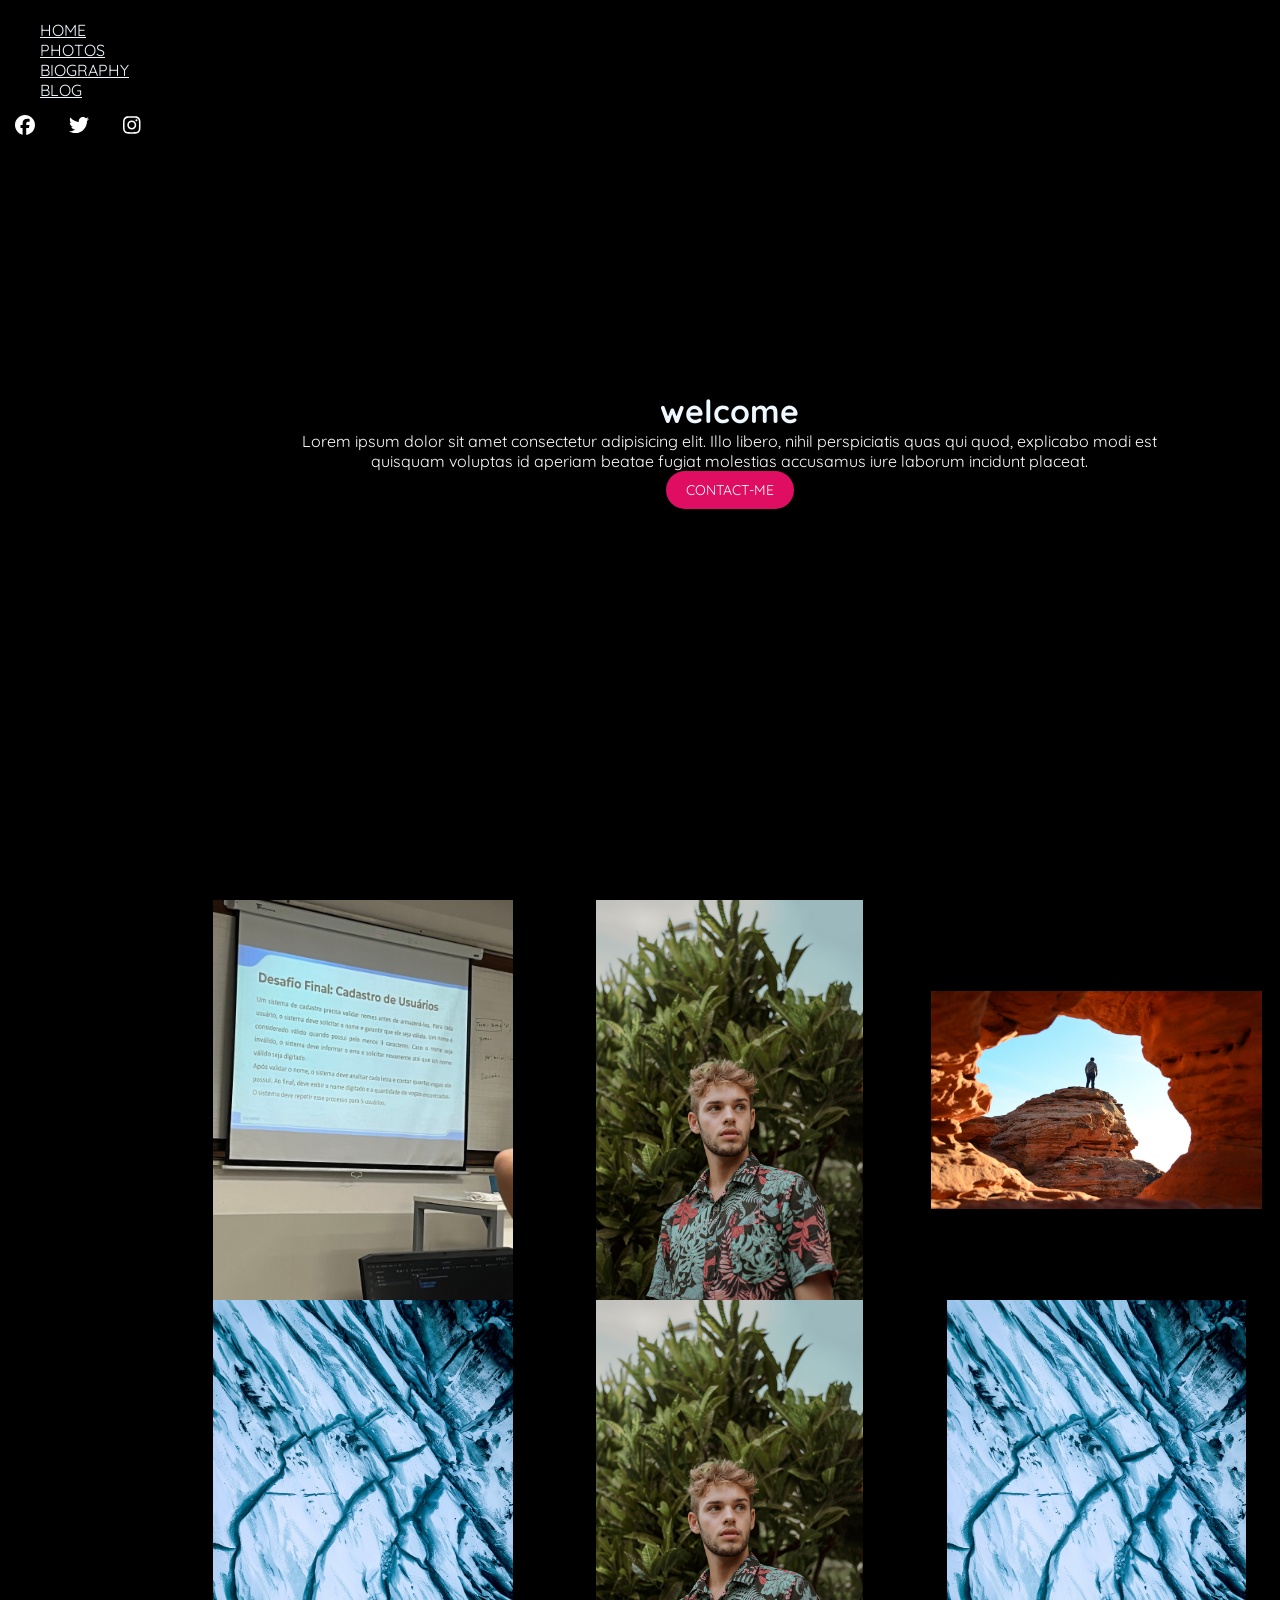
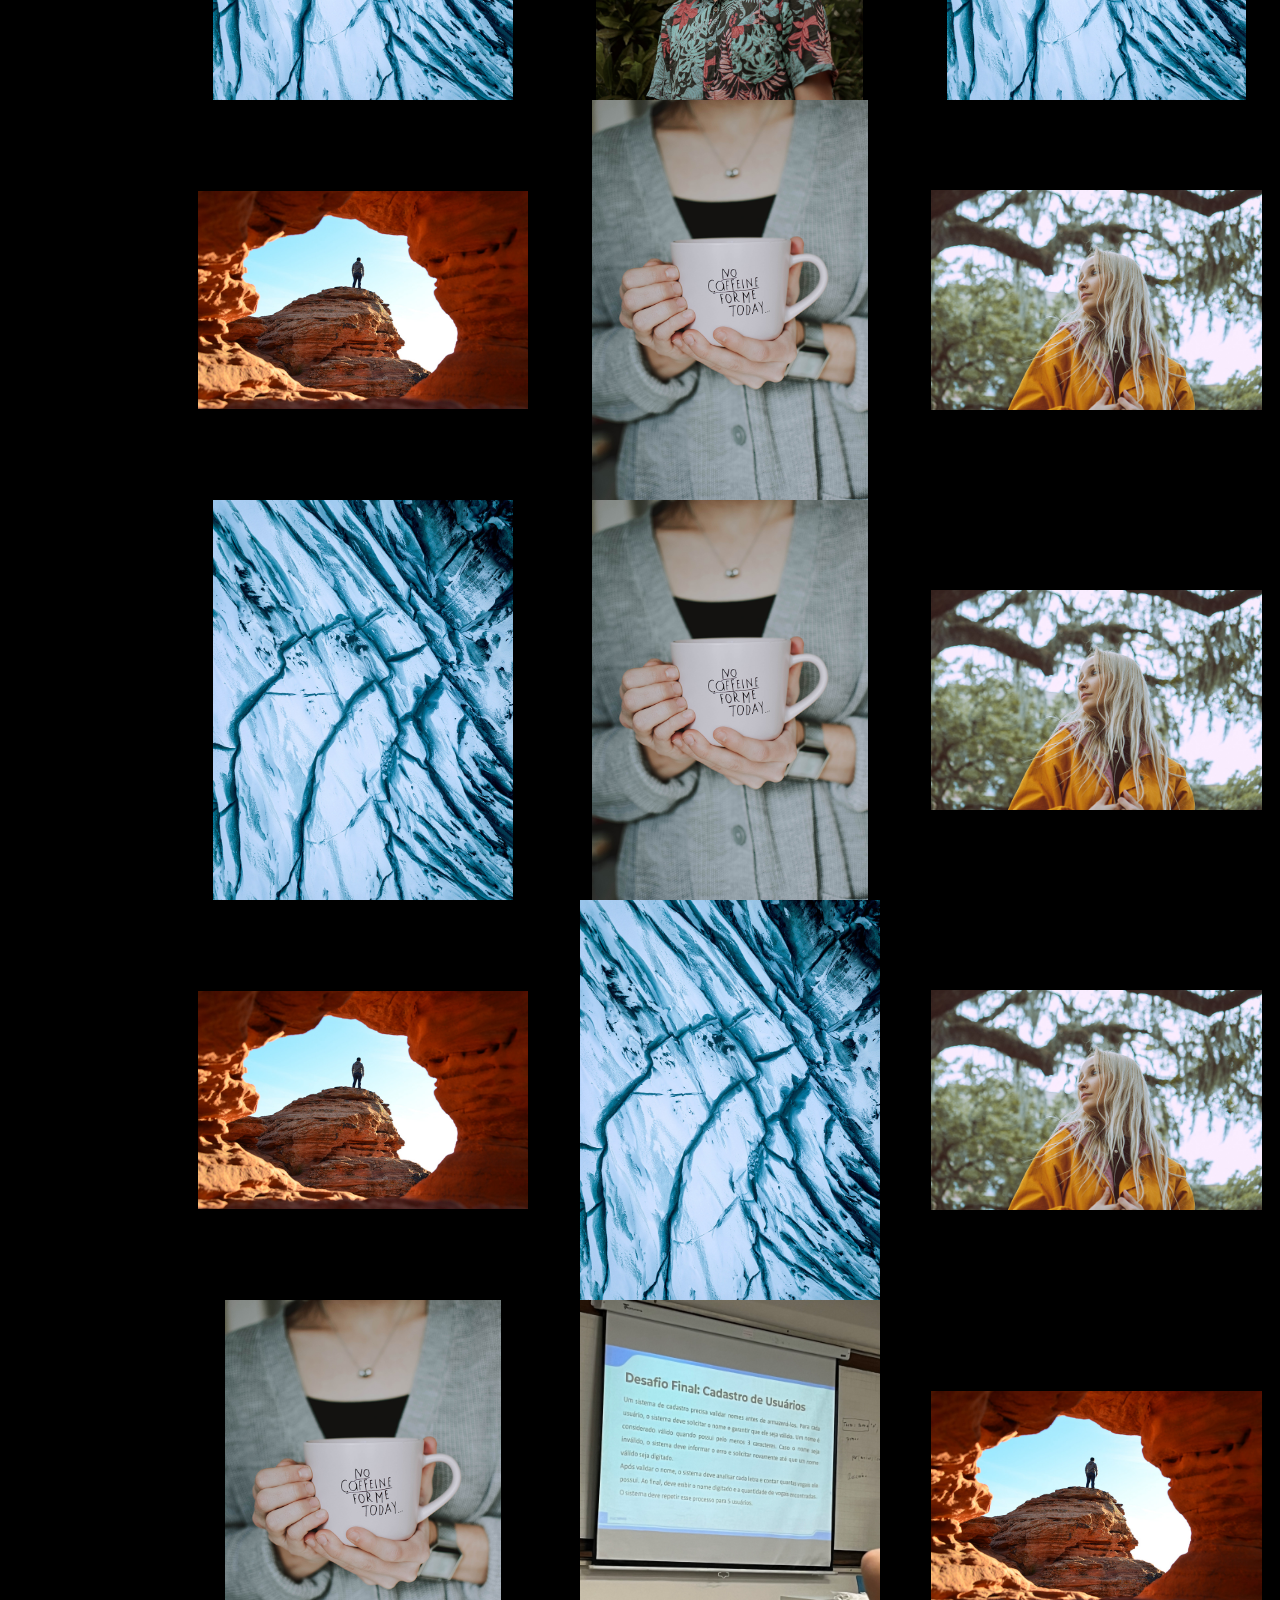
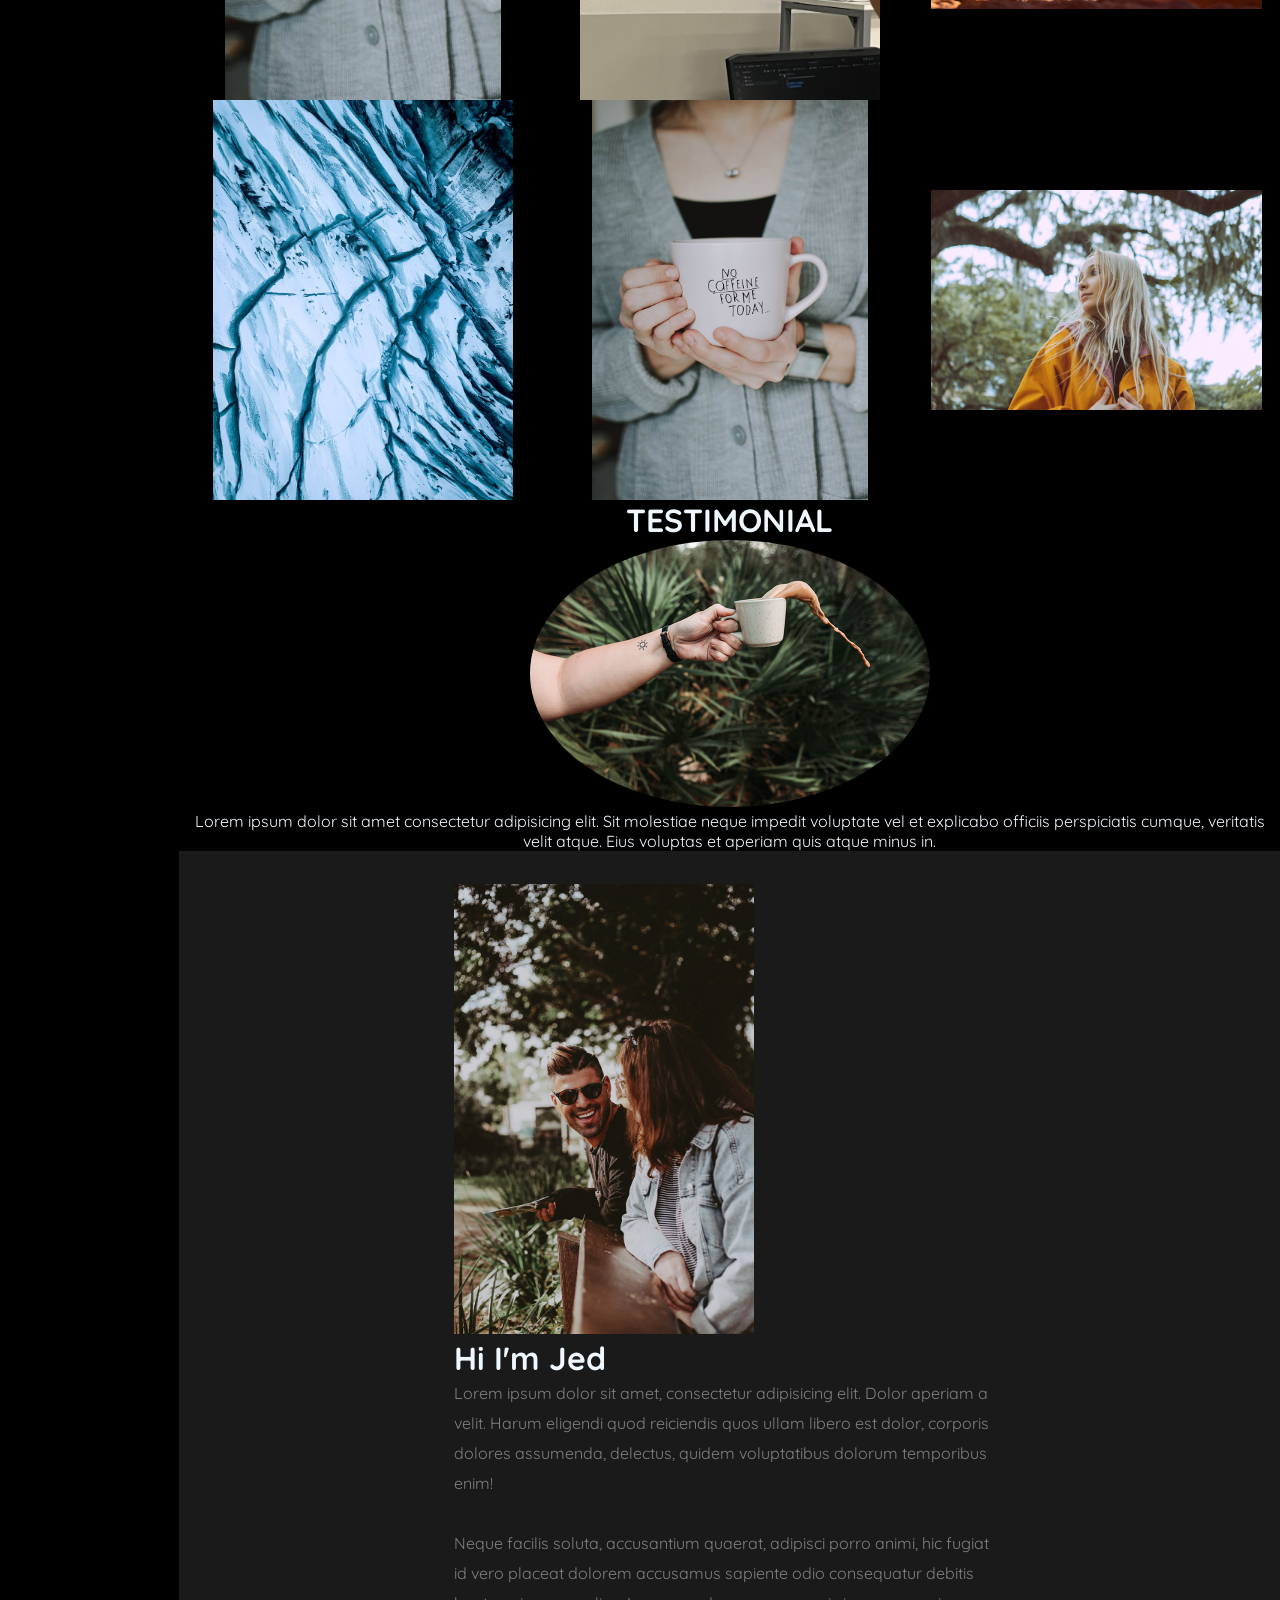
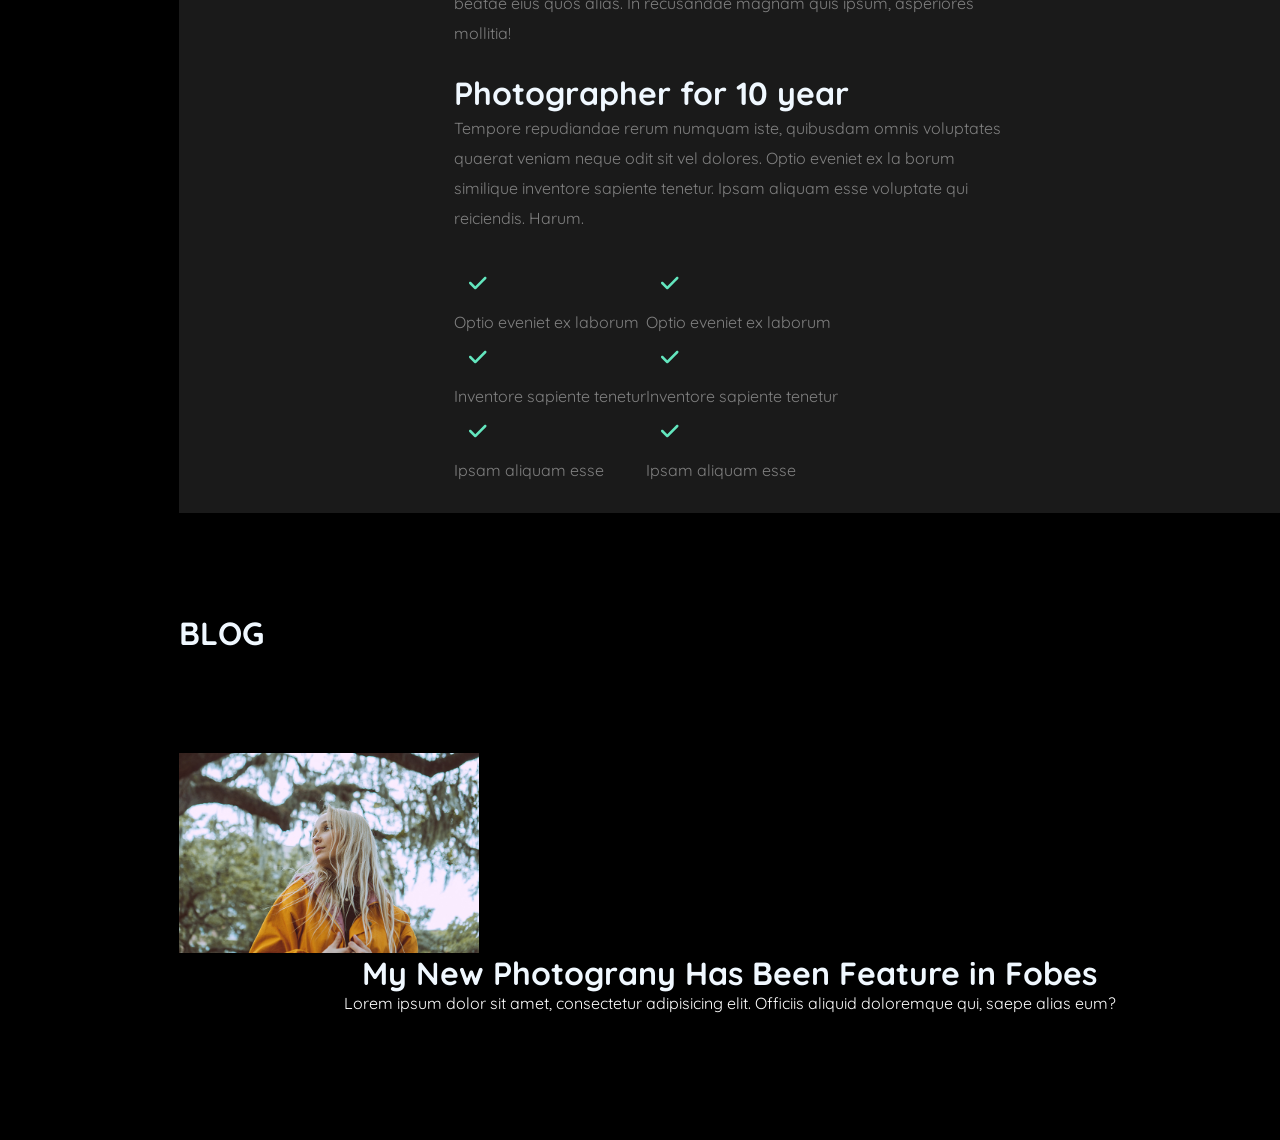
==== index.html @ 1ea49060 "adiciona arquivos" ====
<!DOCTYPE html>
<html lang="pt-BR">

<head>
    <link rel="stylesheet" href="site.css">
    <meta charset="UTF-8">
    <meta name="viewport" content="width=device-width, initial-scale=1.0">
    <title>Document</title>
</head>

<body>
    <header>
        <div class="container">
            <div class="menu">
                <h4>ELIT PHOTO</h4>

                <ul class="menu-itens">
                    <li><a href="">HOME</a></li>
                    <li><a href="">PHOTOS</a></li>
                    <li><a href="">BIOGRAPHY</a></li>
                    <li><a href="">BLOG</a></li>
                   
                </ul>

                <!-- Facebook Icon -->
                <svg xmlns="http://www.w3.org/2000/svg" viewBox="0 0 512 512">
                    <path fill="#ffffff" d="M512 256C512 114.6 397.4 0 256 0S0 114.6 0 256C0 376 82.7 476.8 194.2 504.5V334.2H141.4V256h52.8V222.3c0-87.1 39.4-127.5 125-127.5c16.2 0 44.2 3.2 55.7 6.4V172c-6-.6-16.5-1-29.6-1c-42 0-58.2 15.9-58.2 57.2V256h83.6l-14.4 78.2H287V510.1C413.8 494.8 512 386.9 512 256h0z" />
                </svg>

                <!-- Twitter Icon (Corrigido: Adicionado SVG em volta do path solto) -->
                <svg xmlns="http://www.w3.org/2000/svg" viewBox="0 0 512 512">
                    <path fill="#ffffff" d="M459.4 151.7c.3 4.5 .3 9.1 .3 13.6 0 138.7-105.6 298.6-298.6 298.6-59.5 0-114.7-17.2-161.1-47.1 8.4 1 16.6 1.3 25.3 1.3 49.1 0 94.2-16.6 130.3-44.8-46.1-1-84.8-31.2-98.1-72.8 6.5 1 13 1.6 19.8 1.6 9.4 0 18.8-1.3 27.6-3.6-48.1-9.7-84.1-52-84.1-103v-1.3c14 7.8 30.2 12.7 47.4 13.3-28.3-18.8-46.8-51-46.8-87.4 0-19.5 5.2-37.4 14.3-53 51.7 63.7 129.3 105.3 216.4 109.8-1.6-7.8-2.6-15.9-2.6-24 0-57.8 46.8-104.9 104.9-104.9 30.2 0 57.5 12.7 76.7 33.1 23.7-4.5 46.5-13.3 66.6-25.3-7.8 24.4-24.4 44.8-46.1 57.8 21.1-2.3 41.6-8.1 60.4-16.2-14.3 20.8-32.2 39.3-52.6 54.3z" />
                </svg>

                <!-- Instagram Icon -->
                <svg xmlns="http://www.w3.org/2000/svg" viewBox="0 0 448 512">
                    <path fill="#ffffff" d="M224.1 141c-63.6 0-114.9 51.3-114.9 114.9s51.3 114.9 114.9 114.9S339 319.5 339 255.9 287.7 141 224.1 141zm0 189.6c-41.1 0-74.7-33.5-74.7-74.7s33.5-74.7 74.7-74.7 74.7 33.5 74.7 74.7-33.6 74.7-74.7 74.7zm146.4-194.3c0 14.9-12 26.8-26.8 26.8-14.9 0-26.8-12-26.8-26.8s12-26.8 26.8-26.8 26.8 12 26.8 26.8zm76.1 27.2c-1.7-35.9-9.9-67.7-36.2-93.9-26.2-26.2-58-34.4-93.9-36.2-37-2.1-147.9-2.1-184.9 0-35.8 1.7-67.6 9.9-93.9 36.1s-34.4 58-36.2 93.9c-2.1 37-2.1 147.9 0 184.9 1.7 35.9 9.9 67.7 36.2 93.9s58 34.4 93.9 36.2c37 2.1 147.9 2.1 184.9 0 35.9-1.7 67.7-9.9 93.9-36.2 26.2-26.2 34.4-58 36.2-93.9 2.1-37 2.1-147.8 0-184.8zM398.8 388c-7.8 19.6-22.9 34.7-42.6 42.6-29.5 11.7-99.5 9-132.1 9s-102.7 2.6-132.1-9c-19.6-7.8-34.7-22.9-42.6-42.6-11.7-29.5-9-99.5-9-132.1s-2.6-102.7 9-132.1c7.8-19.6 22.9-34.7 42.6-42.6 29.5-11.7 99.5-9 132.1-9s102.7-2.6 132.1 9c19.6 7.8 34.7 22.9 42.6 42.6 11.7 29.5 9 99.5 9 132.1s2.7 102.7-9 132.1z" />
                </svg>
            </div> <!-- Fechamento da div menu -->
        </div> <!-- Fechamento da div container -->
    </header>

    <main>
        <div id="welcome">
            <h1> welcome</h1>
            <p> Lorem ipsum dolor sit amet consectetur adipisicing elit. Illo libero, nihil
                perspiciatis quas qui quod, explicabo modi est quisquam voluptas
                id aperiam beatae fugiat molestias accusamus iure laborum incidunt placeat.</p>
            <a href="#roda_pe" class="btncontato">Contact-me</a>
        </div>
        <div id="image"></div>

        <div class="imagens">
            <!-- Mantive todos os IDs e imagens exatamente como você enviou -->
            <div><img src="IMG_0003.jpeg" alt="-" id="image03"></div>
            <div><img src="IMG_0004.jpeg" alt="-" id="image03"></div>
            <div><img src="IMG_0005.jpeg" alt="-" id="image03"></div>
            <div><img src="IMG_0006.jpeg" alt="-" id="image03"></div>
            <div><img src="IMG_0004.jpeg" alt="-" id="image03"></div>
            <div><img src="IMG_0006.jpeg" alt="-" id="image03"></div>
            <div><img src="IMG_0005.jpeg" alt="-" id="image03"></div>
            <div><img src="IMG_0007.jpeg" alt="-" id="image03"></div>
            <div><img src="IMG_0011.jpeg" alt="-" id="image03"></div>
            <div><img src="IMG_0006.jpeg" alt="-" id="image03"></div>
            <div><img src="IMG_0007.jpeg" alt="-" id="image03"></div>
            <div><img src="IMG_0011.jpeg" alt="-" id="image03"></div>
            <div><img src="IMG_0005.jpeg" alt="-" id="image03"></div>
            <div><img src="IMG_0006.jpeg" alt="-" id="image03"></div>
            <div><img src="IMG_0011.jpeg" alt="-" id="image03"></div>
            <div><img src="IMG_0007.jpeg" alt="-" id="image03"></div>
            <div><img src="IMG_0003.jpeg" alt="-" id="image03"></div>
            <div><img src="IMG_0005.jpeg" alt="-" id="image03"></div>
            <div><img src="IMG_0006.jpeg" alt="-" id="image03"></div>
            <div><img src="IMG_0007.jpeg" alt="-" id="image03"></div>
            <div><img src="IMG_0011.jpeg" alt="-" id="image03"></div>

            <div id="TESTIMONIAL">
                <h1>TESTIMONIAL</h1>
                <img src="IMG_0010.jpeg" alt="-" id="imagen2">
                <p> Lorem ipsum dolor sit amet consectetur adipisicing elit. Sit molestiae neque impedit voluptate vel
                    et
                    explicabo officiis perspiciatis cumque, veritatis velit atque. Eius voluptas et aperiam quis atque
                    minus in.
                </p>
            </div>
        </div>

        <div class="biografia">
            <div id="jer">
                <img src="IMG_0009 (1).jpeg" alt="-" id="imagen4">
                <h1>Hi I'm Jed</h1>
                <p class="text6">Lorem ipsum dolor sit amet, consectetur adipisicing elit. Dolor aperiam a velit. Harum
                    eligendi quod reiciendis quos ullam libero est dolor, corporis dolores assumenda, delectus, quidem
                    voluptatibus dolorum temporibus enim! <br> <br>

                    Neque facilis soluta, accusantium quaerat, adipisci porro animi, hic fugiat id vero placeat dolorem
                    accusamus sapiente odio consequatur debitis beatae eius quos alias. In recusandae magnam quis ipsum,
                    asperiores mollitia!</p>
                <h1>Photographer for 10 year</h1>
                <p class="text6">Tempore repudiandae rerum numquam iste, quibusdam omnis voluptates quaerat veniam neque
                    odit sit vel dolores. Optio eveniet ex la
                    borum similique inventore sapiente tenetur. Ipsam aliquam esse voluptate qui reiciendis. Harum. </p>
            </div>

            <div class="listas">
                <div class="lista1">
                    <div>
                        <svg xmlns="http://www.w3.org/2000/svg" viewBox="0 0 448 512"><path fill="#63E6BE" d="M438.6 105.4c12.5 12.5 12.5 32.8 0 45.3l-256 256c-12.5 12.5-32.8 12.5-45.3 0l-128-128c-12.5-12.5-12.5-32.8 0-45.3s32.8-12.5 45.3 0L160 338.7 393.4 105.4c12.5-12.5 32.8-12.5 45.3 0z" /></svg>
                        <p class="item">Optio eveniet ex laborum</p>
                    </div>
                    <div>
                        <svg xmlns="http://www.w3.org/2000/svg" viewBox="0 0 448 512"><path fill="#63E6BE" d="M438.6 105.4c12.5 12.5 12.5 32.8 0 45.3l-256 256c-12.5 12.5-32.8 12.5-45.3 0l-128-128c-12.5-12.5-12.5-32.8 0-45.3s32.8-12.5 45.3 0L160 338.7 393.4 105.4c12.5-12.5 32.8-12.5 45.3 0z" /></svg>
                        <p class="item">Inventore sapiente tenetur</p>
                    </div>
                    <div>
                        <svg xmlns="http://www.w3.org/2000/svg" viewBox="0 0 448 512"><path fill="#63E6BE" d="M438.6 105.4c12.5 12.5 12.5 32.8 0 45.3l-256 256c-12.5 12.5-32.8 12.5-45.3 0l-128-128c-12.5-12.5-12.5-32.8 0-45.3s32.8-12.5 45.3 0L160 338.7 393.4 105.4c12.5-12.5 32.8-12.5 45.3 0z" /></svg>
                        <p class="item">Ipsam aliquam esse</p>
                    </div>
                </div>

                <div class="lista2">
                    <div>
                        <svg xmlns="http://www.w3.org/2000/svg" viewBox="0 0 448 512"><path fill="#63E6BE" d="M438.6 105.4c12.5 12.5 12.5 32.8 0 45.3l-256 256c-12.5 12.5-32.8 12.5-45.3 0l-128-128c-12.5-12.5-12.5-32.8 0-45.3s32.8-12.5 45.3 0L160 338.7 393.4 105.4c12.5-12.5 32.8-12.5 45.3 0z" /></svg>
                        <p class="item">Optio eveniet ex laborum</p>
                    </div>
                    <div>
                        <svg xmlns="http://www.w3.org/2000/svg" viewBox="0 0 448 512"><path fill="#63E6BE" d="M438.6 105.4c12.5 12.5 12.5 32.8 0 45.3l-256 256c-12.5 12.5-32.8 12.5-45.3 0l-128-128c-12.5-12.5-12.5-32.8 0-45.3s32.8-12.5 45.3 0L160 338.7 393.4 105.4c12.5-12.5 32.8-12.5 45.3 0z" /></svg>
                        <p class="item">Inventore sapiente tenetur</p>
                    </div>
                    <div>
                        <svg xmlns="http://www.w3.org/2000/svg" viewBox="0 0 448 512"><path fill="#63E6BE" d="M438.6 105.4c12.5 12.5 12.5 32.8 0 45.3l-256 256c-12.5 12.5-32.8 12.5-45.3 0l-128-128c-12.5-12.5-12.5-32.8 0-45.3s32.8-12.5 45.3 0L160 338.7 393.4 105.4c12.5-12.5 32.8-12.5 45.3 0z" /></svg>
                        <p class="item">Ipsam aliquam esse</p>
                    </div>
                </div>
            </div>
        </div>

        <div><h1 id="blog_top">BLOG</h1></div>
        <div> <img src="IMG_0011.jpeg" class="img_baixa"></div>
        
        <div class="blog">
            <div id="espaco_div">
               
                <div id="texto_menor">
                    <h1>My New Photograny Has Been Feature in Fobes</h1>
                    <P>Lorem ipsum dolor sit amet, consectetur adipisicing elit. Officiis aliquid doloremque qui, saepe alias eum?</P>
                </div>
            </div>
        </div>

        
    </main>
</body>
</html>
---- site.css ----
@import url('https://fonts.googleapis.com/css2?family=Quicksand:wght@300..700&display=swap');
svg{
    height: 15px;
    margin: 15px;
}
*{margin:0;
box-sizing:border-box;
font-family: "Quicksand", sans-serif;}
body{display:flex;
background-color: black;
}

header{background-color: black; height: 660vh;
width: 14%;
background-color: black;}
main{background-image: url(img_9.jpg.webp);
width: 86%;
background-size: 100%;
height: 100vh;
}

#welcome{height: 100vh;
display: flex;
justify-content: center;
align-items: center;
text-align: center;
flex-direction:column;

backdrop-filter: brightness(50%);
font-family: 'Lucida Sans', 'Lucida Sans Regular', 'Lucida Grande', 'Lucida Sans Unicode', Geneva, Verdana, sans-serif;
 color: white;}
#welcome p{width: 80%;}

svg{height: 20px;
fill: rgb(204, 159, 159);}
svg:hover{fill:#df0e62;}
.menu-itens a{ color:  aliceblue;}

.imagens {
    display: flex;
    flex-wrap: wrap;
    justify-content: space-around;
}

.imagens div {
    width: 30%;
    height: 400px;
    overflow: hidden;
}

/* imagem normal */
#image03 {
    width: 100%;
    height: 100%;
    object-fit: contain; 
    transition: 0.3s;
}


#image03:hover {
    filter: brightness(40%);
    transform: scale(1.05); 
}

#imagen2{
    text-align: center;
    border-radius: 50%;
    width: 400px;
}

h1{
    color: aliceblue;
}
#TESTIMONIAL{
    text-align: center;
    width: 100%;
    height: 50%;
    color: aliceblue;
}
#imagen4{
    text-align: center;
    width: 300px;
}
#jer{
    margin: auto;
   
    color: aliceblue;
}

.text6{
    color: #808080;
    line-height: 30px;
    margin-bottom: 25px;
}

    .biografia{
        background-color: #1a1a1a;
        width: 100%;
        padding: 3% 25%;
    }
    .item{color: #808080 ;}
    .listas{
        display: flex;
    }
    .blog{color: white;}
#blog_top{
padding-top: 100px;
padding-bottom: 100px;
}

.img_baixa{
    position: absolute;
    left: 14%;
    width: 300px;
    height: 200px;
}
#texto_menor{
text-align: center;}
#espaco_div{
    padding-top: 200px;
    
}
#espaco_div_final{
    padding-top: 200px;
padding-bottom: 200px;

}
#roda_pe{
    width: 100%;
    height: 900px;
    background-color: #808080;
    display: flex;
    justify-content: center;
    align-items: center;
}

.btncontato{
    background-color: #df0e62;
    color: white;
    text-decoration: none;
    text-transform: uppercase;
    padding: 10px 20px;
    border-radius: 20px;
    font-size: 14px;
}

input{
    background-color: #808080;
    border-bottom: white 2px solid;
    box-shadow: none;
}

#nome{
    display: flex;
}
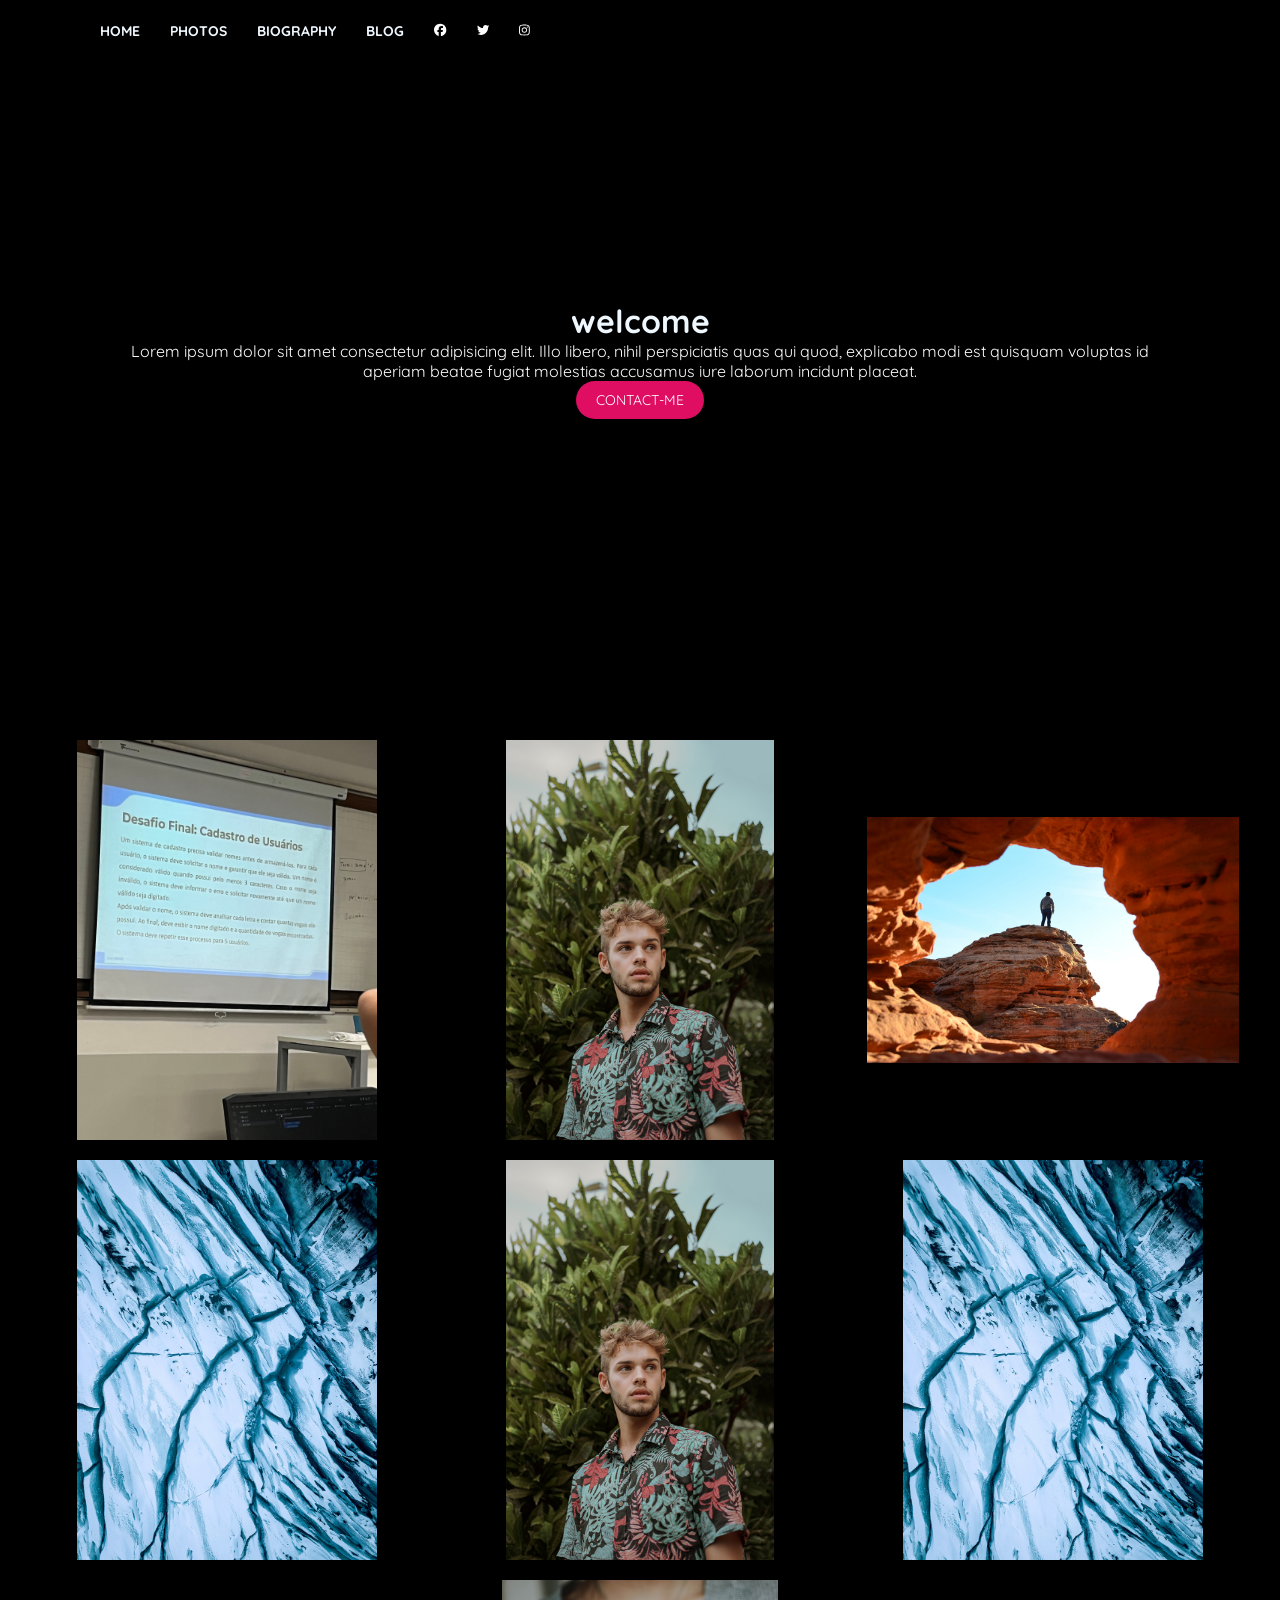
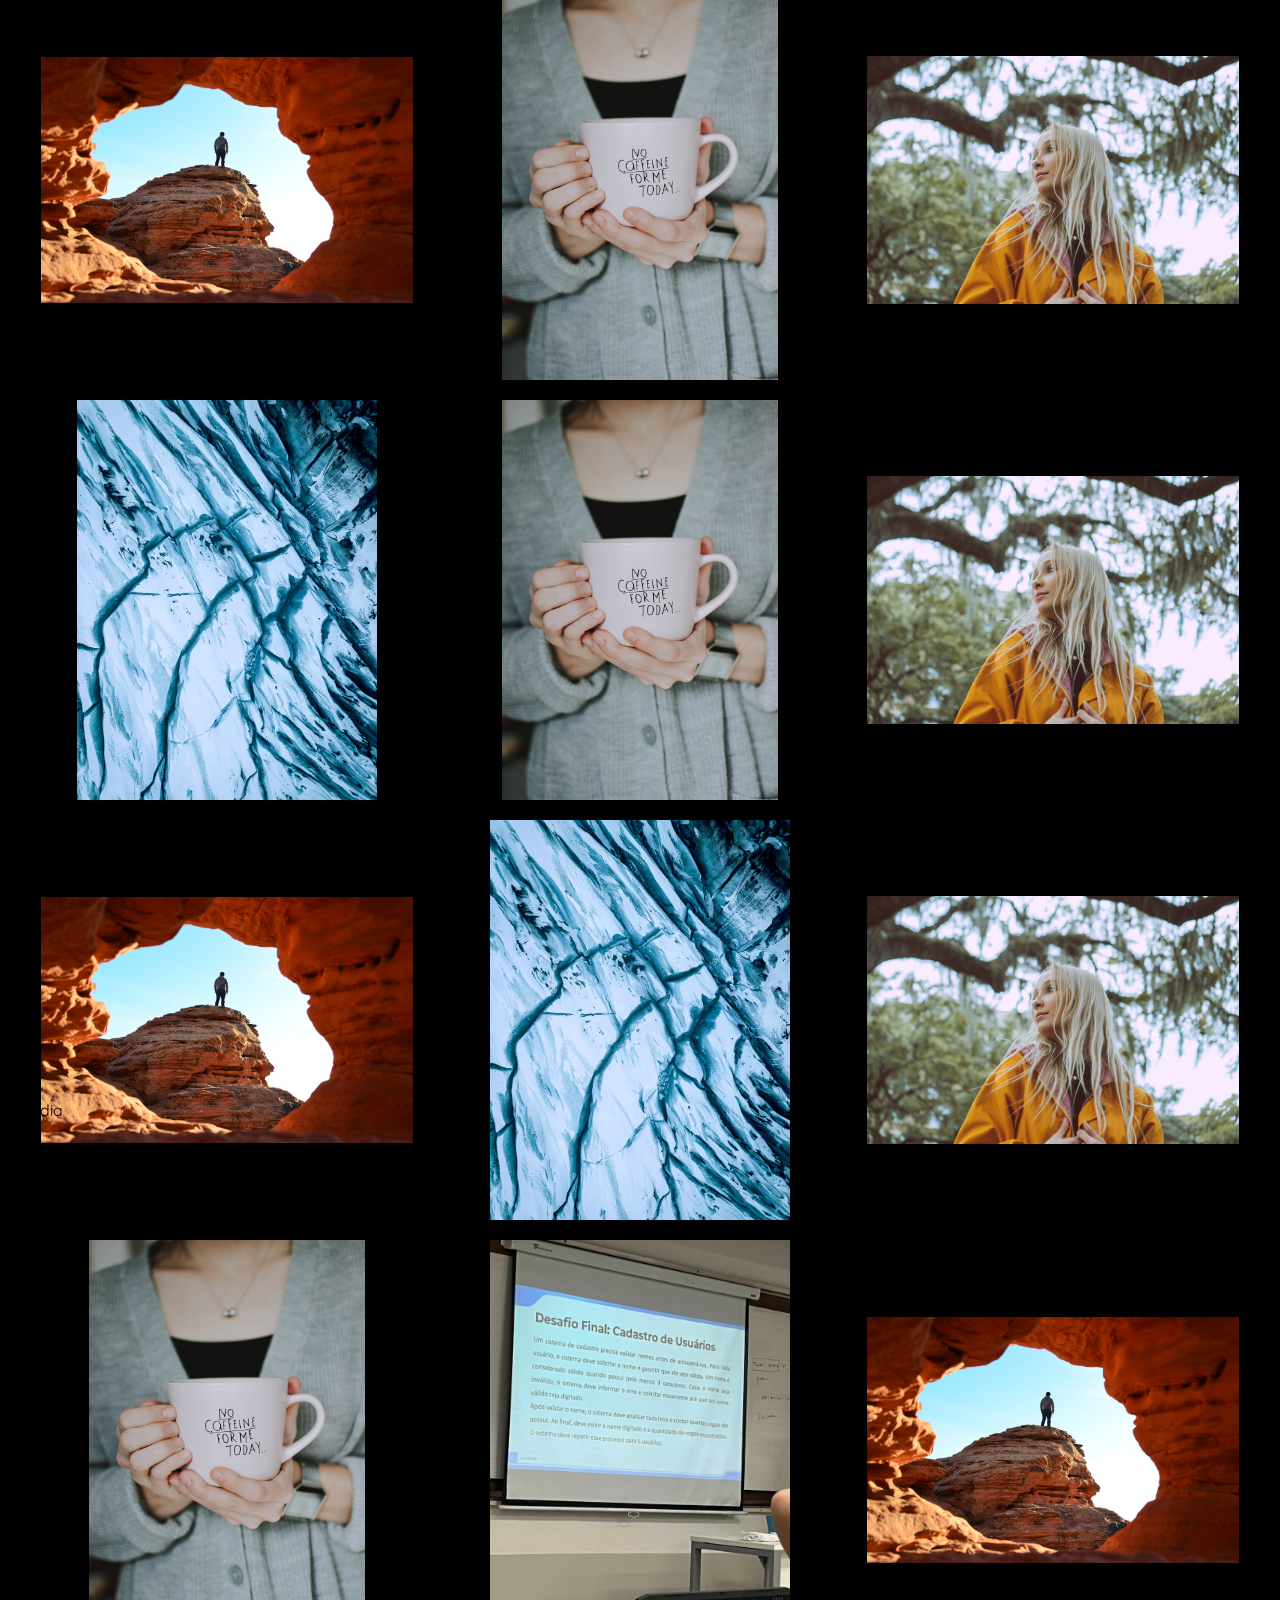
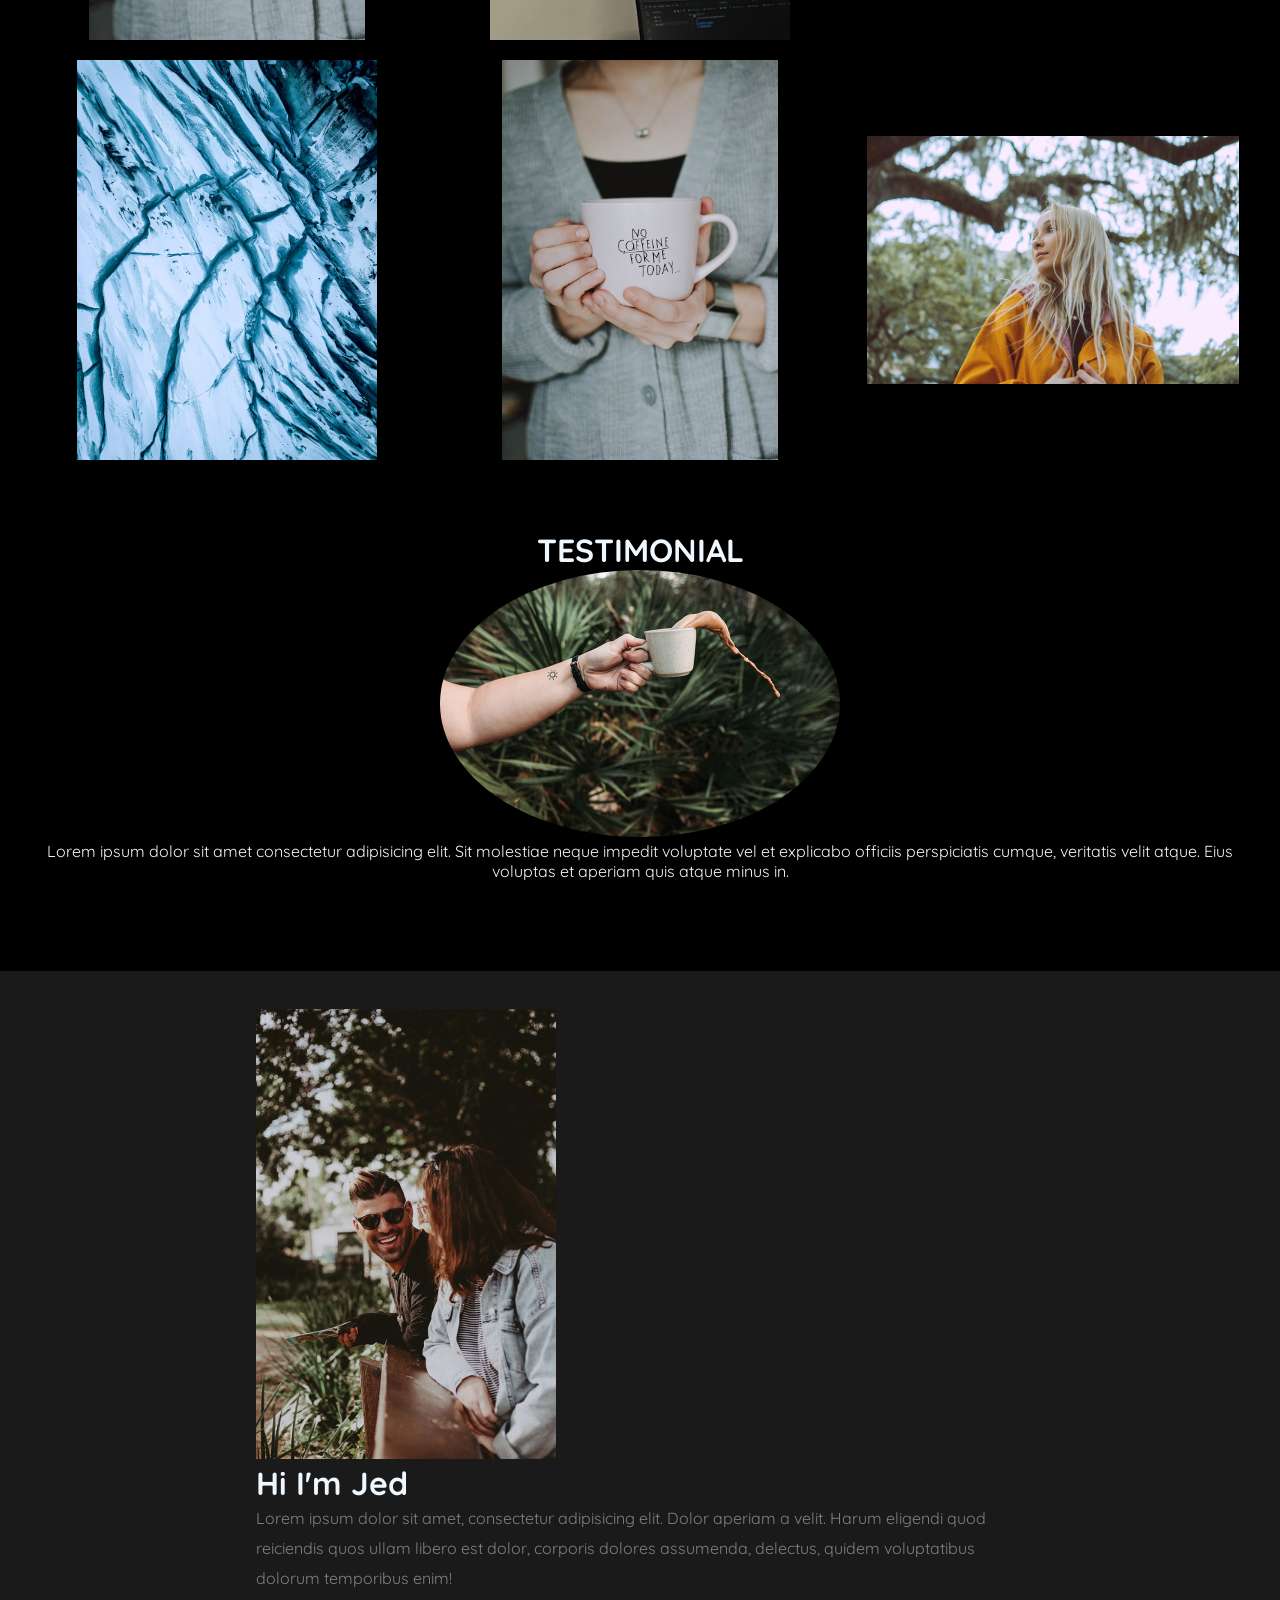
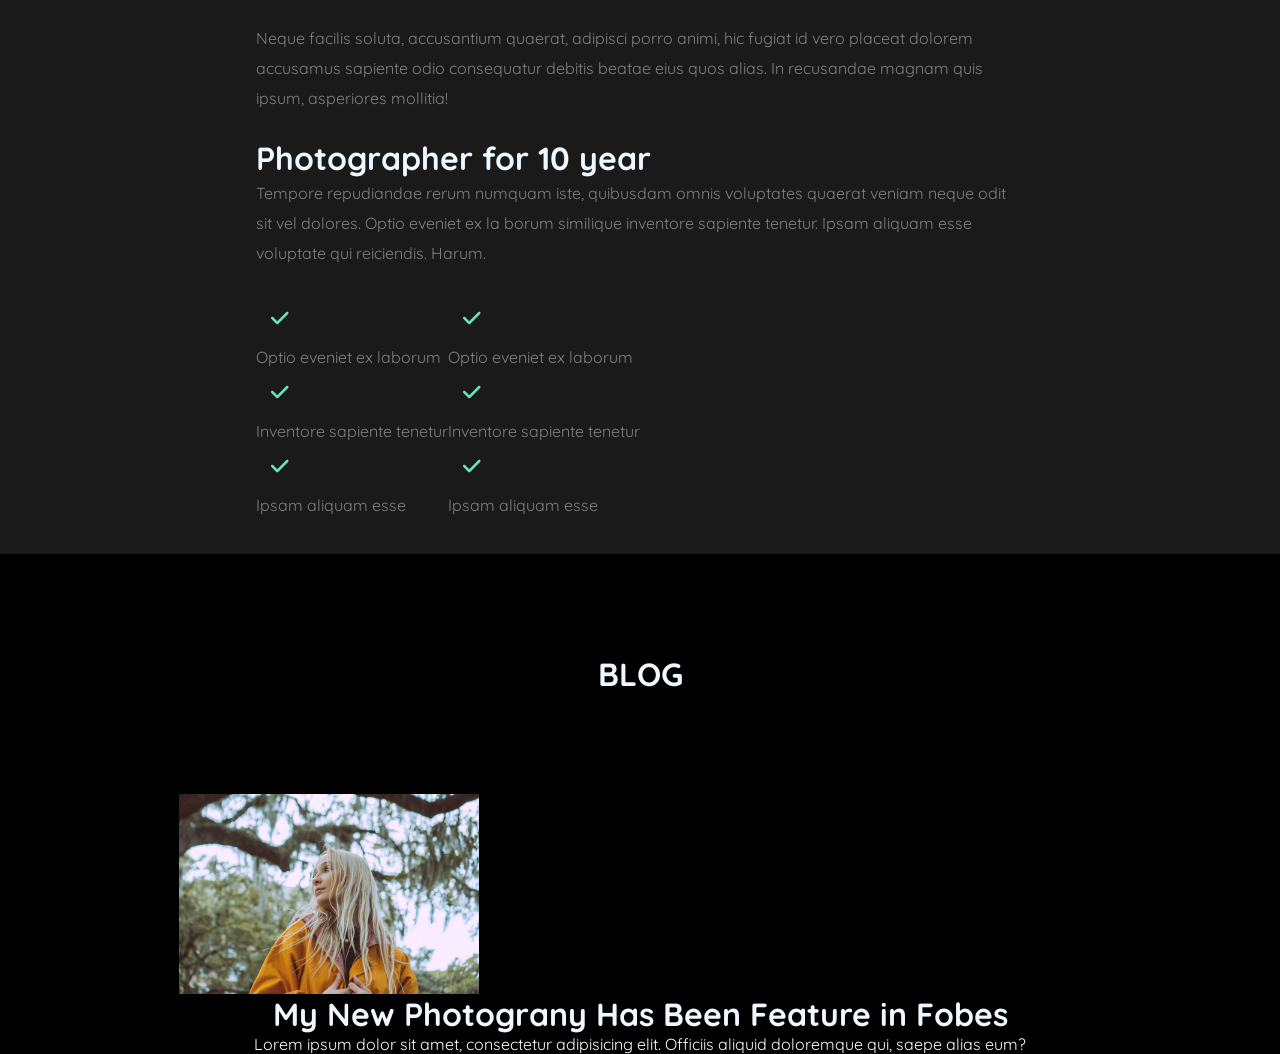
==== commit d5594470: "Refatoração: Implementação de navbar fixa e responsividade mobile" ====
--- a/index.html
+++ b/index.html
@@ -150,5 +150,6 @@
 
         
     </main>
+    @media
 </body>
 </html>
--- a/site.css
+++ b/site.css
@@ -6,20 +6,57 @@
 *{margin:0;
 box-sizing:border-box;
 font-family: "Quicksand", sans-serif;}
-body{display:flex;
+body{
 background-color: black;
 }
 
-header{background-color: black; height: 660vh;
-width: 14%;
-background-color: black;}
+header{background-color: rgb(255, 255, 255); height: 10px;
+
+background-color: black;
+width: 100%;              
+    height: 60px;             
+    position: fixed;           
+    top: 0;
+    left: 0;
+    z-index: 1000;             
+    display: flex;
+    align-items: center;
+    
+}
+.menu {
+    width: 100%;
+    display: flex;
+    justify-content: space-around; 
+    align-items: center;
+    padding: 0 5%;
+}
+
+
+.menu-itens {
+    display: flex;
+    list-style: none;
+    margin: 0;
+    padding: 0;
+}
+
+.menu-itens li {
+    margin: 0 15px;
+}
+
+.menu-itens a {
+    color: black; 
+    text-decoration: none;
+    font-weight: bold;
+    font-size: 14px;}
 main{background-image: url(img_9.jpg.webp);
 width: 86%;
-background-size: 100%;
-height: 100vh;
-}
-
-#welcome{height: 100vh;
+background-size: 60%;
+height: 300vh;
+
+
+}
+
+#welcome{height: 80vh;
 display: flex;
 justify-content: center;
 align-items: center;
@@ -48,7 +85,7 @@
     overflow: hidden;
 }
 
-/* imagem normal */
+
 #image03 {
     width: 100%;
     height: 100%;
@@ -153,6 +190,241 @@
 #nome{
     display: flex;
 }
-
-
-
+@import url('https://fonts.googleapis.com/css2?family=Quicksand:wght@300..700&display=swap');
+
+*{
+    margin:0;
+    box-sizing:border-box;
+    font-family: "Quicksand", sans-serif;
+}
+
+body{
+    background-color: black;
+}
+
+header{
+    background-color: black;
+    width: 100%;             
+    height: 60px;            
+    position: fixed;          
+    top: 0;
+    left: 0;
+    z-index: 1000;            
+    display: flex;
+    align-items: center;
+}
+
+.menu {
+    width: 100%;
+    display: flex;
+    justify-content: space-around; 
+    align-items: center;
+    padding: 0 5%;
+}
+
+.menu-itens {
+    display: flex;
+    list-style: none;
+    margin: 0;
+    padding: 0;
+}
+
+.menu-itens li {
+    margin: 0 15px;
+}
+
+.menu-itens a {
+    color: aliceblue;
+    text-decoration: none;
+    font-weight: bold;
+    font-size: 14px;
+}
+
+main{
+    background-image: url(img_9.jpg.webp);
+    width: 100%;
+    background-size: cover;
+    min-height: 100vh;
+}
+
+#welcome{
+    height: 80vh;
+    display: flex;
+    justify-content: center;
+    align-items: center;
+    text-align: center;
+    flex-direction:column;
+    backdrop-filter: brightness(50%);
+    font-family: 'Lucida Sans', 'Lucida Sans Regular', 'Lucida Grande', 'Lucida Sans Unicode', Geneva, Verdana, sans-serif;
+    color: white;
+}
+
+#welcome p{
+    width: 80%;
+}
+
+svg{
+    height: 20px;
+    margin: 15px;
+    fill: rgb(204, 159, 159);
+}
+
+svg:hover{
+    fill:#df0e62;
+}
+
+.imagens {
+    display: flex;
+    flex-wrap: wrap;
+    justify-content: space-around;
+    padding: 20px;
+}
+
+.imagens div {
+    width: 30%;
+    height: 400px;
+    overflow: hidden;
+    margin-bottom: 20px;
+}
+
+#image03 {
+    width: 100%;
+    height: 100%;
+    object-fit: contain; 
+    transition: 0.3s;
+}
+
+#image03:hover {
+    filter: brightness(40%);
+    transform: scale(1.05); 
+}
+
+#imagen2{
+    text-align: center;
+    border-radius: 50%;
+    width: 400px;
+}
+
+h1{
+    color: aliceblue;
+}
+
+#TESTIMONIAL{
+    text-align: center;
+    width: 100%;
+    padding: 50px 0;
+    color: aliceblue;
+}
+
+#imagen4{
+    text-align: center;
+    width: 300px;
+}
+
+#jer{
+    margin: auto;
+    color: aliceblue;
+}
+
+.text6{
+    color: #808080;
+    line-height: 30px;
+    margin-bottom: 25px;
+}
+
+.biografia{
+    background-color: #1a1a1a;
+    width: 100%;
+    padding: 3% 20%;
+}
+
+.item{
+    color: #808080 ;
+}
+
+.listas{
+    display: flex;
+}
+
+.blog{
+    color: white;
+}
+
+#blog_top{
+    padding-top: 100px;
+    padding-bottom: 100px;
+    text-align: center;
+}
+
+.img_baixa{
+    width: 300px;
+    height: 200px;
+}
+
+#texto_menor{
+    text-align: center;
+}
+
+#espaco_div{
+    padding-top: 200px;
+}
+
+#roda_pe{
+    width: 100%;
+    padding: 50px 0;
+    background-color: #808080;
+    display: flex;
+    justify-content: center;
+    align-items: center;
+}
+
+.btncontato{
+    background-color: #df0e62;
+    color: white;
+    text-decoration: none;
+    text-transform: uppercase;
+    padding: 10px 20px;
+    border-radius: 20px;
+    font-size: 14px;
+}
+
+@media (max-width: 768px) {
+    header {
+        height: auto;
+        position: relative;
+    }
+
+    .menu {
+        flex-direction: column;
+        padding: 10px 0;
+    }
+
+    .menu-itens {
+        flex-direction: column;
+        text-align: center;
+    }
+
+    .menu-itens li {
+        margin: 5px 0;
+    }
+
+    .imagens div {
+        width: 100%;
+        height: auto;
+    }
+
+    .biografia {
+        padding: 5% 5%;
+    }
+
+    .listas {
+        flex-direction: column;
+    }
+
+    #imagen2, #imagen4 {
+        width: 100%;
+    }
+}
+
+
+
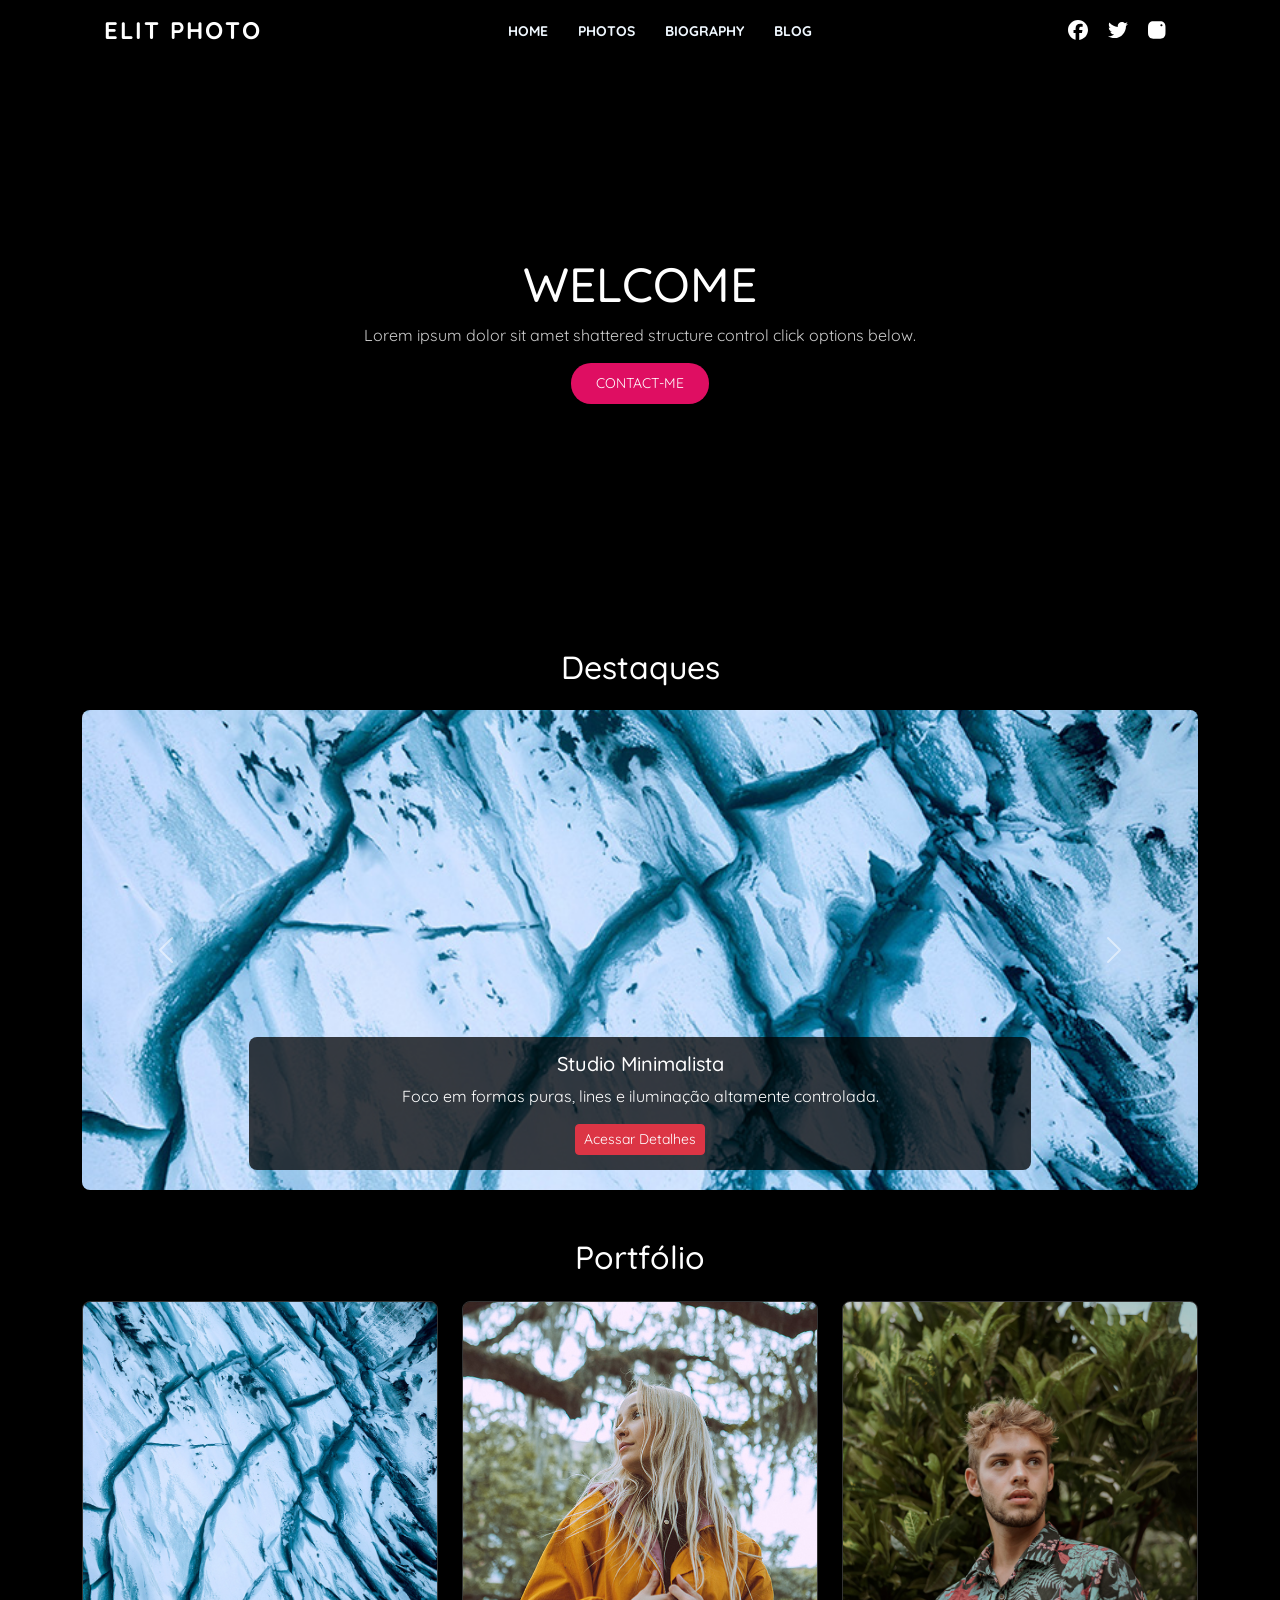
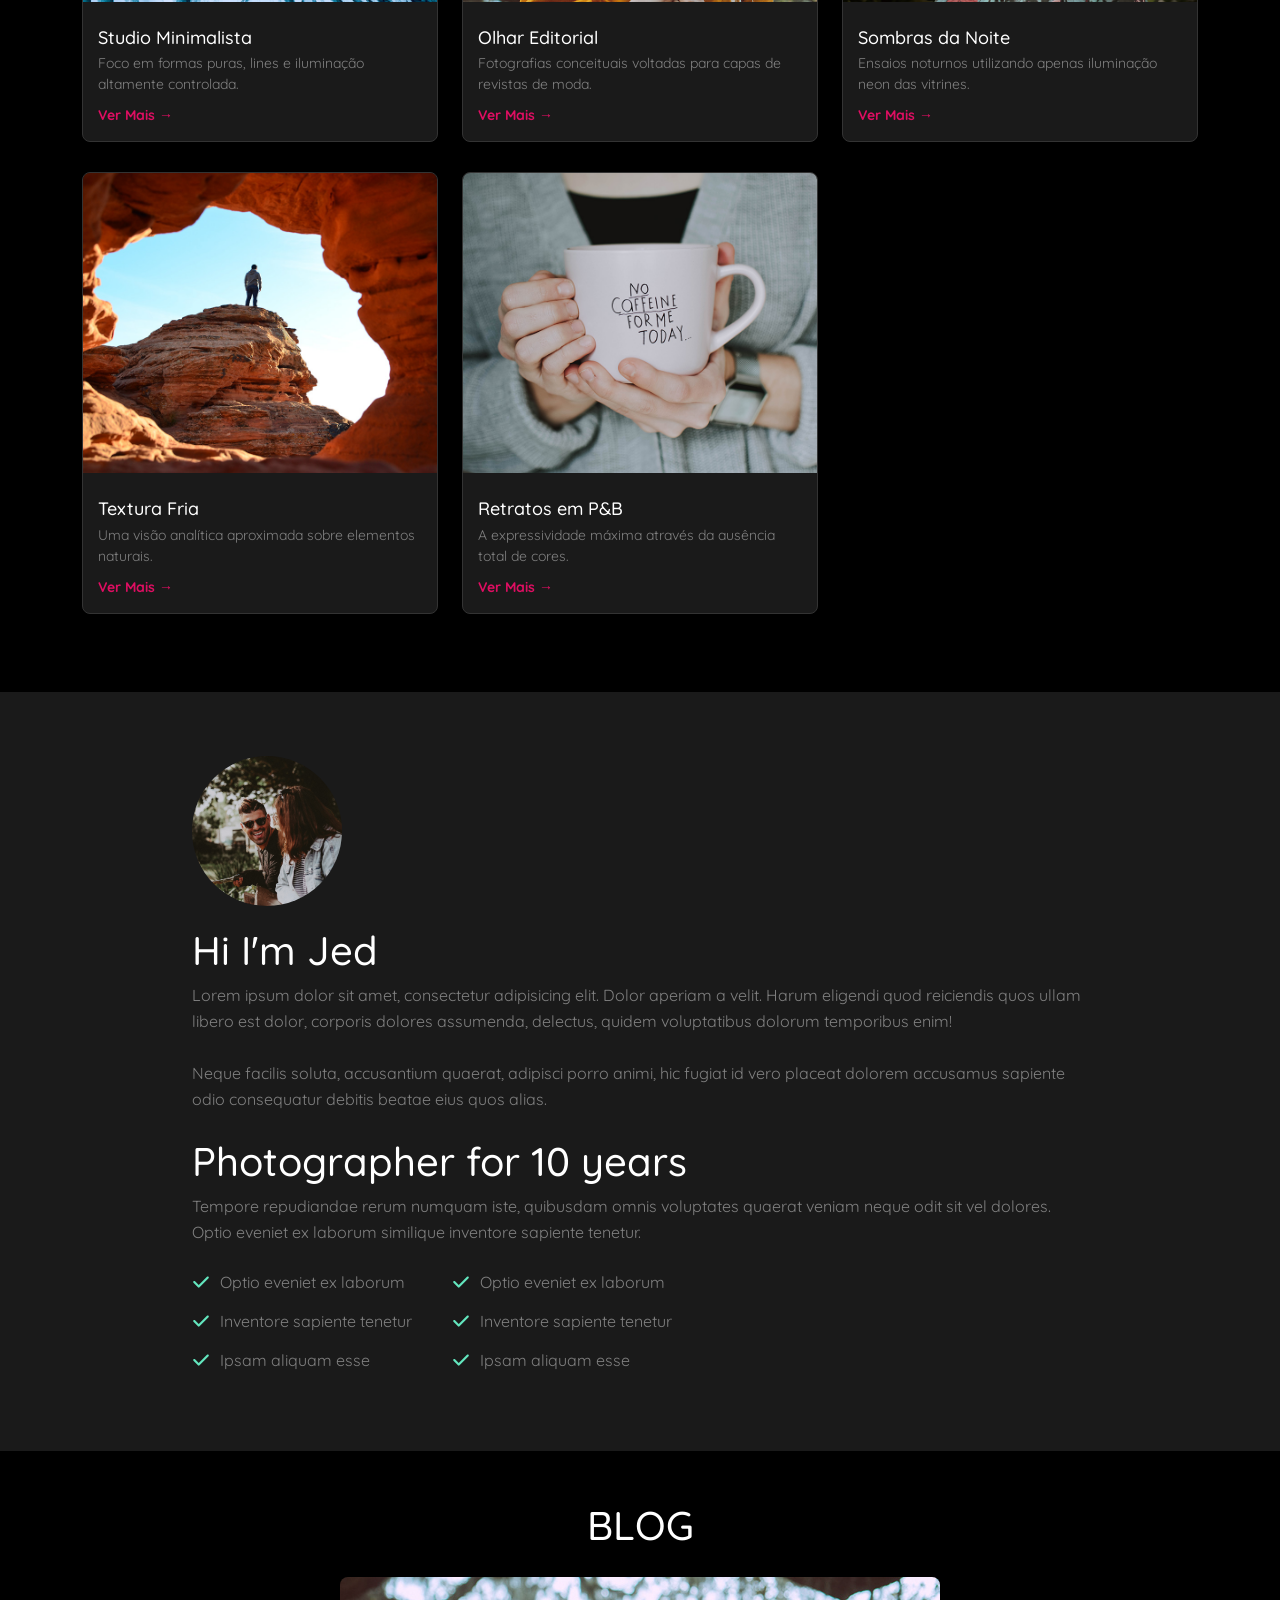
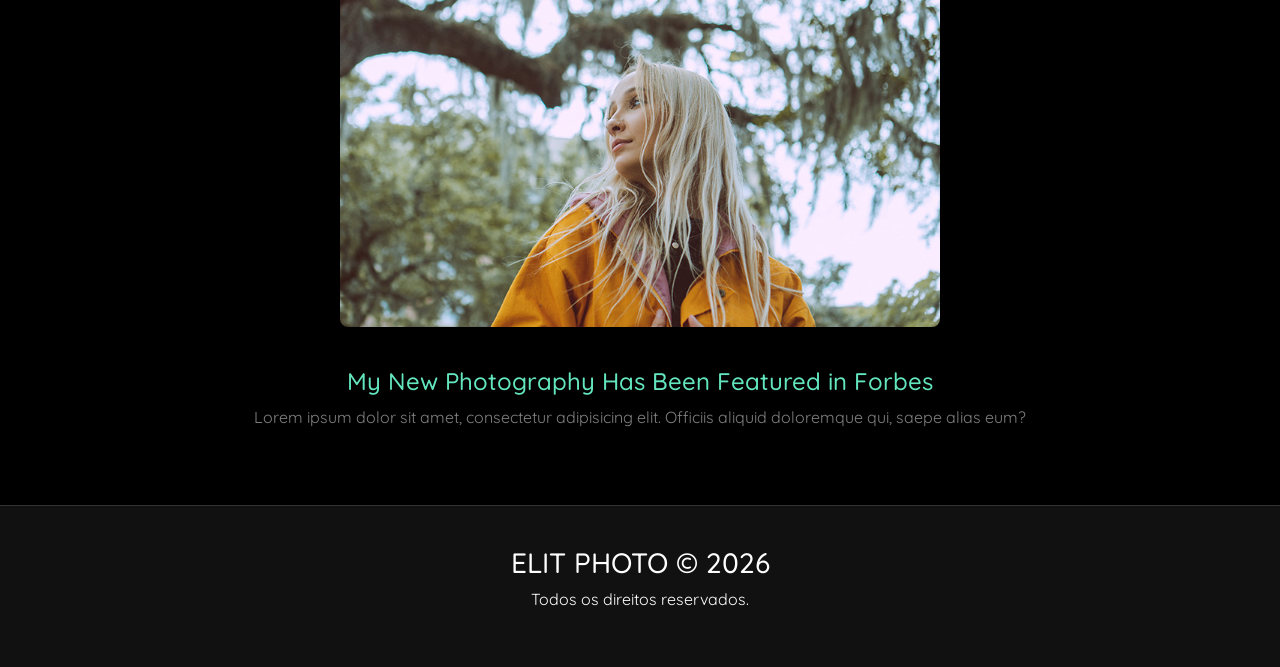
==== commit 7db81670: "refactor: unificação e limpeza do código do portfólio - Separação completa do HTML e CSS, removendo " ====
--- a/index.html
+++ b/index.html
@@ -2,10 +2,11 @@
 <html lang="pt-BR">
 
 <head>
-    <link rel="stylesheet" href="site.css">
     <meta charset="UTF-8">
     <meta name="viewport" content="width=device-width, initial-scale=1.0">
-    <title>Document</title>
+    <title>ELIT PHOTO - Home</title>
+    <link href="https://cdn.jsdelivr.net/npm/bootstrap@5.3.3/dist/css/bootstrap.min.css" rel="stylesheet">
+    <link rel="stylesheet" href="site.css">
 </head>
 
 <body>
@@ -15,91 +16,67 @@
                 <h4>ELIT PHOTO</h4>
 
                 <ul class="menu-itens">
-                    <li><a href="">HOME</a></li>
-                    <li><a href="">PHOTOS</a></li>
-                    <li><a href="">BIOGRAPHY</a></li>
-                    <li><a href="">BLOG</a></li>
-                   
+                    <li><a href="index.html">HOME</a></li>
+                    <li><a href="#portfolio">PHOTOS</a></li>
+                    <li><a href="#biografia">BIOGRAPHY</a></li>
+                    <li><a href="#blog_top">BLOG</a></li>
                 </ul>
 
-                <!-- Facebook Icon -->
-                <svg xmlns="http://www.w3.org/2000/svg" viewBox="0 0 512 512">
-                    <path fill="#ffffff" d="M512 256C512 114.6 397.4 0 256 0S0 114.6 0 256C0 376 82.7 476.8 194.2 504.5V334.2H141.4V256h52.8V222.3c0-87.1 39.4-127.5 125-127.5c16.2 0 44.2 3.2 55.7 6.4V172c-6-.6-16.5-1-29.6-1c-42 0-58.2 15.9-58.2 57.2V256h83.6l-14.4 78.2H287V510.1C413.8 494.8 512 386.9 512 256h0z" />
-                </svg>
+                <div class="sociais-svg">
+                    <svg xmlns="http://www.w3.org/2000/svg" viewBox="0 0 512 512">
+                        <path fill="#ffffff" d="M512 256C512 114.6 397.4 0 256 0S0 114.6 0 256C0 376 82.7 476.8 194.2 504.5V334.2H141.4V256h52.8V222.3c0-87.1 39.4-127.5 125-127.5c16.2 0 44.2 3.2 55.7 6.4V172c-6-.6-16.5-1-29.6-1c-42 0-58.2 15.9-58.2 57.2V256h83.6l-14.4 78.2H287V510.1C413.8 494.8 512 386.9 512 256h0z" />
+                    </svg>
 
-                <!-- Twitter Icon (Corrigido: Adicionado SVG em volta do path solto) -->
-                <svg xmlns="http://www.w3.org/2000/svg" viewBox="0 0 512 512">
-                    <path fill="#ffffff" d="M459.4 151.7c.3 4.5 .3 9.1 .3 13.6 0 138.7-105.6 298.6-298.6 298.6-59.5 0-114.7-17.2-161.1-47.1 8.4 1 16.6 1.3 25.3 1.3 49.1 0 94.2-16.6 130.3-44.8-46.1-1-84.8-31.2-98.1-72.8 6.5 1 13 1.6 19.8 1.6 9.4 0 18.8-1.3 27.6-3.6-48.1-9.7-84.1-52-84.1-103v-1.3c14 7.8 30.2 12.7 47.4 13.3-28.3-18.8-46.8-51-46.8-87.4 0-19.5 5.2-37.4 14.3-53 51.7 63.7 129.3 105.3 216.4 109.8-1.6-7.8-2.6-15.9-2.6-24 0-57.8 46.8-104.9 104.9-104.9 30.2 0 57.5 12.7 76.7 33.1 23.7-4.5 46.5-13.3 66.6-25.3-7.8 24.4-24.4 44.8-46.1 57.8 21.1-2.3 41.6-8.1 60.4-16.2-14.3 20.8-32.2 39.3-52.6 54.3z" />
-                </svg>
+                    <svg xmlns="http://www.w3.org/2000/svg" viewBox="0 0 512 512">
+                        <path fill="#ffffff" d="M459.4 151.7c.3 4.5 .3 9.1 .3 13.6 0 138.7-105.6 298.6-298.6 298.6-59.5 0-114.7-17.2-161.1-47.1 8.4 1 16.6 1.3 25.3 1.3 49.1 0 94.2-16.6 130.3-44.8-46.1-1-84.8-31.2-98.1-72.8 6.5 1 13 1.6 19.8 1.6 9.4 0 18.8-1.3 27.6-3.6-48.1-9.7-84.1-52-84.1-103v-1.3c14 7.8 30.2 12.7 47.4 13.3-28.3-18.8-46.8-51-46.8-87.4 0-19.5 5.2-37.4 14.3-53 51.7 63.7 129.3 105.3 216.4 109.8-1.6-7.8-2.6-15.9-2.6-24 0-57.8 46.8-104.9 104.9-104.9 30.2 0 57.5 12.7 76.7 33.1 23.7-4.5 46.5-13.3 66.6-25.3-7.8 24.4-24.4 44.8-46.1 57.8 21.1-2.3 41.6-8.1 60.4-16.2-14.3 20.8-32.2 39.3-52.6 54.3z" />
+                    </svg>
 
-                <!-- Instagram Icon -->
-                <svg xmlns="http://www.w3.org/2000/svg" viewBox="0 0 448 512">
-                    <path fill="#ffffff" d="M224.1 141c-63.6 0-114.9 51.3-114.9 114.9s51.3 114.9 114.9 114.9S339 319.5 339 255.9 287.7 141 224.1 141zm0 189.6c-41.1 0-74.7-33.5-74.7-74.7s33.5-74.7 74.7-74.7 74.7 33.5 74.7 74.7-33.6 74.7-74.7 74.7zm146.4-194.3c0 14.9-12 26.8-26.8 26.8-14.9 0-26.8-12-26.8-26.8s12-26.8 26.8-26.8 26.8 12 26.8 26.8zm76.1 27.2c-1.7-35.9-9.9-67.7-36.2-93.9-26.2-26.2-58-34.4-93.9-36.2-37-2.1-147.9-2.1-184.9 0-35.8 1.7-67.6 9.9-93.9 36.1s-34.4 58-36.2 93.9c-2.1 37-2.1 147.9 0 184.9 1.7 35.9 9.9 67.7 36.2 93.9s58 34.4 93.9 36.2c37 2.1 147.9 2.1 184.9 0 35.9-1.7 67.7-9.9 93.9-36.2 26.2-26.2 34.4-58 36.2-93.9 2.1-37 2.1-147.8 0-184.8zM398.8 388c-7.8 19.6-22.9 34.7-42.6 42.6-29.5 11.7-99.5 9-132.1 9s-102.7 2.6-132.1-9c-19.6-7.8-34.7-22.9-42.6-42.6-11.7-29.5-9-99.5-9-132.1s-2.6-102.7 9-132.1c7.8-19.6 22.9-34.7 42.6-42.6 29.5-11.7 99.5-9 132.1-9s102.7-2.6 132.1 9c19.6 7.8 34.7 22.9 42.6 42.6 11.7 29.5 9 99.5 9 132.1s2.7 102.7-9 132.1z" />
-                </svg>
-            </div> <!-- Fechamento da div menu -->
-        </div> <!-- Fechamento da div container -->
+                    <svg xmlns="http://www.w3.org/2000/svg" viewBox="0 0 448 512">
+                        <path fill="#ffffff" d="M224.1 141c-63.6 0-114.9 51.3-114.9 114.9s51.3 114.9 114.9 114.9S339 319.5 339 255.9 287.7 141 224.1 141zm0 189.6c-41.1 0-74.7-33.5-74.7-74.7s33.5-74.7 74.7-74.7 74.7 33.5 74.7 74.7-33.6 74.7-74.7 74.7zm146.4-194.3c0 14.9-12 26.8-26.8 26.8-14.9 0-26.8-12-26.8-26.8s12-26.8 26.8-26.8 26.8 12 26.8 26.8zm76.1 27.2c-1.7-35.9-9.9-67.7-36.2-93.9-26.2-26.2-58-34.4-93.9-36.2-37-2.1-147.9-2.1-184.9 0-35.8 1.7-67.6 9.9-93.9 36.1s-34.4 58-36.2 93.9c-2.1 37-2.1 147.9 0 184.9 1.7 35.9 9.9 67.7 36.2 93.9s58 34.4 93.9 36.2c37 2.1 147.9 2.1 184.9 0 35.9-1.7 67.7-9.9 93.9-36.2 26.2-26.2 34.4-58 36.2-93.9 2.1-37 2.1-147.8 0-184.8z" />
+                    </svg>
+                </div>
+            </div>
+        </div>
     </header>
 
     <main>
         <div id="welcome">
-            <h1> welcome</h1>
-            <p> Lorem ipsum dolor sit amet consectetur adipisicing elit. Illo libero, nihil
-                perspiciatis quas qui quod, explicabo modi est quisquam voluptas
-                id aperiam beatae fugiat molestias accusamus iure laborum incidunt placeat.</p>
+            <h1>welcome</h1>
+            <p>Lorem ipsum dolor sit amet shattered structure control click options below.</p>
             <a href="#roda_pe" class="btncontato">Contact-me</a>
         </div>
+        
         <div id="image"></div>
 
-        <div class="imagens">
-            <!-- Mantive todos os IDs e imagens exatamente como você enviou -->
-            <div><img src="IMG_0003.jpeg" alt="-" id="image03"></div>
-            <div><img src="IMG_0004.jpeg" alt="-" id="image03"></div>
-            <div><img src="IMG_0005.jpeg" alt="-" id="image03"></div>
-            <div><img src="IMG_0006.jpeg" alt="-" id="image03"></div>
-            <div><img src="IMG_0004.jpeg" alt="-" id="image03"></div>
-            <div><img src="IMG_0006.jpeg" alt="-" id="image03"></div>
-            <div><img src="IMG_0005.jpeg" alt="-" id="image03"></div>
-            <div><img src="IMG_0007.jpeg" alt="-" id="image03"></div>
-            <div><img src="IMG_0011.jpeg" alt="-" id="image03"></div>
-            <div><img src="IMG_0006.jpeg" alt="-" id="image03"></div>
-            <div><img src="IMG_0007.jpeg" alt="-" id="image03"></div>
-            <div><img src="IMG_0011.jpeg" alt="-" id="image03"></div>
-            <div><img src="IMG_0005.jpeg" alt="-" id="image03"></div>
-            <div><img src="IMG_0006.jpeg" alt="-" id="image03"></div>
-            <div><img src="IMG_0011.jpeg" alt="-" id="image03"></div>
-            <div><img src="IMG_0007.jpeg" alt="-" id="image03"></div>
-            <div><img src="IMG_0003.jpeg" alt="-" id="image03"></div>
-            <div><img src="IMG_0005.jpeg" alt="-" id="image03"></div>
-            <div><img src="IMG_0006.jpeg" alt="-" id="image03"></div>
-            <div><img src="IMG_0007.jpeg" alt="-" id="image03"></div>
-            <div><img src="IMG_0011.jpeg" alt="-" id="image03"></div>
-
-            <div id="TESTIMONIAL">
-                <h1>TESTIMONIAL</h1>
-                <img src="IMG_0010.jpeg" alt="-" id="imagen2">
-                <p> Lorem ipsum dolor sit amet consectetur adipisicing elit. Sit molestiae neque impedit voluptate vel
-                    et
-                    explicabo officiis perspiciatis cumque, veritatis velit atque. Eius voluptas et aperiam quis atque
-                    minus in.
-                </p>
+        <div class="container my-5">
+            <h2 class="text-center mb-4 text-white">Destaques</h2>
+            <div id="carrosselDestaques" class="carousel slide" data-bs-ride="carousel">
+                <div class="carousel-inner" id="conteudo-carrossel">
+                    </div>
+                <button class="carousel-control-prev" type="button" data-bs-target="#carrosselDestaques" data-bs-slide="prev">
+                    <span class="carousel-control-prev-icon"></span>
+                </button>
+                <button class="carousel-control-next" type="button" data-bs-target="#carrosselDestaques" data-bs-slide="next">
+                    <span class="carousel-control-next-icon"></span>
+                </button>
             </div>
         </div>
 
-        <div class="biografia">
+        <div id="portfolio" class="container my-5">
+            <h2 class="text-center mb-4 text-white">Portfólio</h2>
+            <div class="imagens row" id="grid-portfolio">
+                </div>
+        </div>
+
+        <div id="biografia" class="biografia">
             <div id="jer">
-                <img src="IMG_0009 (1).jpeg" alt="-" id="imagen4">
+                <img src="IMG_0009 (1).jpeg" alt="Jed" id="imagen4">
                 <h1>Hi I'm Jed</h1>
-                <p class="text6">Lorem ipsum dolor sit amet, consectetur adipisicing elit. Dolor aperiam a velit. Harum
-                    eligendi quod reiciendis quos ullam libero est dolor, corporis dolores assumenda, delectus, quidem
-                    voluptatibus dolorum temporibus enim! <br> <br>
-
-                    Neque facilis soluta, accusantium quaerat, adipisci porro animi, hic fugiat id vero placeat dolorem
-                    accusamus sapiente odio consequatur debitis beatae eius quos alias. In recusandae magnam quis ipsum,
-                    asperiores mollitia!</p>
-                <h1>Photographer for 10 year</h1>
-                <p class="text6">Tempore repudiandae rerum numquam iste, quibusdam omnis voluptates quaerat veniam neque
-                    odit sit vel dolores. Optio eveniet ex la
-                    borum similique inventore sapiente tenetur. Ipsam aliquam esse voluptate qui reiciendis. Harum. </p>
+                <p class="text6">Lorem ipsum dolor sit amet, consectetur adipisicing elit. Dolor aperiam a velit. Harum eligendi quod reiciendis quos ullam libero est dolor, corporis dolores assumenda, delectus, quidem voluptatibus dolorum temporibus enim! <br> <br>
+                Neque facilis soluta, accusantium quaerat, adipisci porro animi, hic fugiat id vero placeat dolorem accusamus sapiente odio consequatur debitis beatae eius quos alias.</p>
+                
+                <h1>Photographer for 10 years</h1>
+                <p class="text6">Tempore repudiandae rerum numquam iste, quibusdam omnis voluptates quaerat veniam neque odit sit vel dolores. Optio eveniet ex laborum similique inventore sapiente tenetur.</p>
             </div>
 
             <div class="listas">
@@ -136,20 +113,26 @@
         </div>
 
         <div><h1 id="blog_top">BLOG</h1></div>
-        <div> <img src="IMG_0011.jpeg" class="img_baixa"></div>
+        <div class="text-center"><img src="IMG_0011.jpeg" class="img_baixa" alt="Blog"></div>
         
         <div class="blog">
             <div id="espaco_div">
-               
                 <div id="texto_menor">
-                    <h1>My New Photograny Has Been Feature in Fobes</h1>
-                    <P>Lorem ipsum dolor sit amet, consectetur adipisicing elit. Officiis aliquid doloremque qui, saepe alias eum?</P>
+                    <h1>My New Photography Has Been Featured in Forbes</h1>
+                    <p class="text6">Lorem ipsum dolor sit amet, consectetur adipisicing elit. Officiis aliquid doloremque qui, saepe alias eum?</p>
                 </div>
             </div>
         </div>
 
-        
+        <div id="roda_pe">
+            <div class="text-center text-white">
+                <h3>ELIT PHOTO © 2026</h3>
+                <p>Todos os direitos reservados.</p>
+            </div>
+        </div>
     </main>
-    @media
+
+    <script src="https://cdn.jsdelivr.net/npm/bootstrap@5.3.3/dist/js/bootstrap.bundle.min.js"></script>
+    <script src="app.js"></script>
 </body>
 </html>
--- a/site.css
+++ b/site.css
@@ -1,225 +1,41 @@
-@import url('https://fonts.googleapis.com/css2?family=Quicksand:wght@300..700&display=swap');
-svg{
-    height: 15px;
-    margin: 15px;
-}
-*{margin:0;
-box-sizing:border-box;
-font-family: "Quicksand", sans-serif;}
-body{
-background-color: black;
-}
-
-header{background-color: rgb(255, 255, 255); height: 10px;
-
-background-color: black;
-width: 100%;              
+@import url('https://fonts.googleapis.com/css2?family=Quicksand:wght=300..700&display=swap');
+
+* {
+    margin: 0;
+    box-sizing: border-box;
+    font-family: "Quicksand", sans-serif;
+}
+
+body {
+    background-color: black;
+    color: white;
+}
+
+header {
+    background-color: black;
+    width: 100%;              
     height: 60px;             
     position: fixed;           
     top: 0;
     left: 0;
-    z-index: 1000;             
-    display: flex;
-    align-items: center;
-    
-}
+    z-index: 1000;            
+    display: flex;
+    align-items: center;
+}
+
 .menu {
     width: 100%;
     display: flex;
-    justify-content: space-around; 
-    align-items: center;
-    padding: 0 5%;
-}
-
-
-.menu-itens {
-    display: flex;
-    list-style: none;
-    margin: 0;
-    padding: 0;
-}
-
-.menu-itens li {
-    margin: 0 15px;
-}
-
-.menu-itens a {
-    color: black; 
-    text-decoration: none;
+    justify-content: space-between; 
+    align-items: center;
+    padding: 0 2%;
+}
+
+.menu h4 {
+    color: white;
+    margin: 0;
     font-weight: bold;
-    font-size: 14px;}
-main{background-image: url(img_9.jpg.webp);
-width: 86%;
-background-size: 60%;
-height: 300vh;
-
-
-}
-
-#welcome{height: 80vh;
-display: flex;
-justify-content: center;
-align-items: center;
-text-align: center;
-flex-direction:column;
-
-backdrop-filter: brightness(50%);
-font-family: 'Lucida Sans', 'Lucida Sans Regular', 'Lucida Grande', 'Lucida Sans Unicode', Geneva, Verdana, sans-serif;
- color: white;}
-#welcome p{width: 80%;}
-
-svg{height: 20px;
-fill: rgb(204, 159, 159);}
-svg:hover{fill:#df0e62;}
-.menu-itens a{ color:  aliceblue;}
-
-.imagens {
-    display: flex;
-    flex-wrap: wrap;
-    justify-content: space-around;
-}
-
-.imagens div {
-    width: 30%;
-    height: 400px;
-    overflow: hidden;
-}
-
-
-#image03 {
-    width: 100%;
-    height: 100%;
-    object-fit: contain; 
-    transition: 0.3s;
-}
-
-
-#image03:hover {
-    filter: brightness(40%);
-    transform: scale(1.05); 
-}
-
-#imagen2{
-    text-align: center;
-    border-radius: 50%;
-    width: 400px;
-}
-
-h1{
-    color: aliceblue;
-}
-#TESTIMONIAL{
-    text-align: center;
-    width: 100%;
-    height: 50%;
-    color: aliceblue;
-}
-#imagen4{
-    text-align: center;
-    width: 300px;
-}
-#jer{
-    margin: auto;
-   
-    color: aliceblue;
-}
-
-.text6{
-    color: #808080;
-    line-height: 30px;
-    margin-bottom: 25px;
-}
-
-    .biografia{
-        background-color: #1a1a1a;
-        width: 100%;
-        padding: 3% 25%;
-    }
-    .item{color: #808080 ;}
-    .listas{
-        display: flex;
-    }
-    .blog{color: white;}
-#blog_top{
-padding-top: 100px;
-padding-bottom: 100px;
-}
-
-.img_baixa{
-    position: absolute;
-    left: 14%;
-    width: 300px;
-    height: 200px;
-}
-#texto_menor{
-text-align: center;}
-#espaco_div{
-    padding-top: 200px;
-    
-}
-#espaco_div_final{
-    padding-top: 200px;
-padding-bottom: 200px;
-
-}
-#roda_pe{
-    width: 100%;
-    height: 900px;
-    background-color: #808080;
-    display: flex;
-    justify-content: center;
-    align-items: center;
-}
-
-.btncontato{
-    background-color: #df0e62;
-    color: white;
-    text-decoration: none;
-    text-transform: uppercase;
-    padding: 10px 20px;
-    border-radius: 20px;
-    font-size: 14px;
-}
-
-input{
-    background-color: #808080;
-    border-bottom: white 2px solid;
-    box-shadow: none;
-}
-
-#nome{
-    display: flex;
-}
-@import url('https://fonts.googleapis.com/css2?family=Quicksand:wght@300..700&display=swap');
-
-*{
-    margin:0;
-    box-sizing:border-box;
-    font-family: "Quicksand", sans-serif;
-}
-
-body{
-    background-color: black;
-}
-
-header{
-    background-color: black;
-    width: 100%;             
-    height: 60px;            
-    position: fixed;          
-    top: 0;
-    left: 0;
-    z-index: 1000;            
-    display: flex;
-    align-items: center;
-}
-
-.menu {
-    width: 100%;
-    display: flex;
-    justify-content: space-around; 
-    align-items: center;
-    padding: 0 5%;
+    letter-spacing: 2px;
 }
 
 .menu-itens {
@@ -238,193 +54,255 @@
     text-decoration: none;
     font-weight: bold;
     font-size: 14px;
-}
-
-main{
-    background-image: url(img_9.jpg.webp);
-    width: 100%;
-    background-size: cover;
+    transition: color 0.3s;
+}
+
+.menu-itens a:hover {
+    color: #df0e62;
+}
+
+.sociais-svg {
+    display: flex;
+    align-items: center;
+}
+
+header svg {
+    height: 20px;
+    margin: 0 10px;
+    fill: rgb(204, 159, 159);
+    transition: fill 0.3s;
+}
+
+header svg:hover {
+    fill: #df0e62;
+}
+
+main {
+    padding-top: 60px; 
+    width: 100%;
     min-height: 100vh;
 }
 
-#welcome{
-    height: 80vh;
+#welcome {
+    height: 60vh;
     display: flex;
     justify-content: center;
     align-items: center;
     text-align: center;
-    flex-direction:column;
+    flex-direction: column;
     backdrop-filter: brightness(50%);
-    font-family: 'Lucida Sans', 'Lucida Sans Regular', 'Lucida Grande', 'Lucida Sans Unicode', Geneva, Verdana, sans-serif;
-    color: white;
-}
-
-#welcome p{
+    color: white;
+}
+
+#welcome h1 {
+    font-size: 48px;
+    text-transform: uppercase;
+    margin-bottom: 10px;
+}
+
+#welcome p {
     width: 80%;
-}
-
-svg{
-    height: 20px;
-    margin: 15px;
-    fill: rgb(204, 159, 159);
-}
-
-svg:hover{
-    fill:#df0e62;
-}
-
-.imagens {
-    display: flex;
-    flex-wrap: wrap;
-    justify-content: space-around;
-    padding: 20px;
-}
-
-.imagens div {
-    width: 30%;
-    height: 400px;
+    color: #cccccc;
+}
+
+
+.carousel-item img {
+    height: 480px;
+    object-fit: cover;
+    border-radius: 8px;
+}
+
+.carousel-caption {
+    background: rgba(0, 0, 0, 0.75);
+    border-radius: 8px;
+    padding: 15px;
+}
+
+.imagens .card-trabalho {
+    margin-bottom: 30px;
+}
+
+.imagens .card-conteudo {
+    background-color: #1a1a1a;
+    border-radius: 8px;
     overflow: hidden;
+    height: 100%;
+    border: 1px solid #333;
+}
+
+.imagens img {
+    width: 100%;
+    height: 300px;
+    object-fit: cover;
+    display: block;
+    transition: 0.3s;
+}
+
+.imagens img:hover {
+    filter: brightness(50%);
+    transform: scale(1.03);
+}
+
+.imagens .card-corpo {
+    padding: 15px;
+}
+
+.imagens h3 {
+    font-size: 18px;
+    margin: 10px 0 5px 0;
+    color: #ffffff;
+}
+
+.imagens p {
+    font-size: 14px;
+    color: #808080;
+    margin: 0;
+}
+
+/* BIOGRAFIA */
+.biografia {
+    background-color: #1a1a1a;
+    width: 100%;
+    padding: 5% 15%;
+}
+
+#imagen4 {
+    display: block;
+    width: 150px;
+    height: 150px;
+    border-radius: 50%;
+    object-fit: cover;
     margin-bottom: 20px;
 }
 
-#image03 {
-    width: 100%;
-    height: 100%;
-    object-fit: contain; 
-    transition: 0.3s;
-}
-
-#image03:hover {
-    filter: brightness(40%);
-    transform: scale(1.05); 
-}
-
-#imagen2{
+.text6 {
+    color: #808080;
+    line-height: 26px;
+    margin-bottom: 25px;
+}
+
+.listas {
+    display: flex;
+    gap: 40px;
+}
+
+.lista1 div, .lista2 div {
+    display: flex;
+    align-items: center;
+    margin-bottom: 15px;
+}
+
+.listas svg {
+    width: 18px;
+    height: 18px;
+    margin-right: 10px;
+}
+
+.item {
+    color: #808080;
+    margin: 0;
+}
+
+
+#blog_top {
     text-align: center;
-    border-radius: 50%;
-    width: 400px;
-}
-
-h1{
-    color: aliceblue;
-}
-
-#TESTIMONIAL{
+    padding-top: 50px;
+    padding-bottom: 20px;
+}
+
+.img_baixa {
+    width: 100%;
+    max-width: 600px;
+    height: 350px;
+    object-fit: cover;
+    border-radius: 8px;
+}
+
+.blog {
+    color: white;
+    padding-bottom: 50px;
+}
+
+#texto_menor {
     text-align: center;
-    width: 100%;
-    padding: 50px 0;
-    color: aliceblue;
-}
-
-#imagen4{
-    text-align: center;
-    width: 300px;
-}
-
-#jer{
-    margin: auto;
-    color: aliceblue;
-}
-
-.text6{
-    color: #808080;
-    line-height: 30px;
-    margin-bottom: 25px;
-}
-
-.biografia{
-    background-color: #1a1a1a;
-    width: 100%;
-    padding: 3% 20%;
-}
-
-.item{
-    color: #808080 ;
-}
-
-.listas{
-    display: flex;
-}
-
-.blog{
-    color: white;
-}
-
-#blog_top{
-    padding-top: 100px;
-    padding-bottom: 100px;
-    text-align: center;
-}
-
-.img_baixa{
-    width: 300px;
-    height: 200px;
-}
-
-#texto_menor{
-    text-align: center;
-}
-
-#espaco_div{
-    padding-top: 200px;
-}
-
-#roda_pe{
-    width: 100%;
-    padding: 50px 0;
-    background-color: #808080;
-    display: flex;
-    justify-content: center;
-    align-items: center;
-}
-
-.btncontato{
+    margin-top: 20px;
+}
+
+#texto_menor h1 {
+    font-size: 24px;
+    color: #63E6BE;
+}
+
+#espaco_div {
+    padding-top: 20px;
+}
+
+#roda_pe {
+    width: 100%;
+    padding: 40px 0;
+    background-color: #111111;
+    border-top: 1px solid #333;
+}
+
+.btncontato {
     background-color: #df0e62;
     color: white;
     text-decoration: none;
     text-transform: uppercase;
-    padding: 10px 20px;
+    padding: 10px 25px;
     border-radius: 20px;
     font-size: 14px;
-}
+    display: inline-block;
+    transition:  0.3s;
+}
+
+.btncontato:hover {
+    background-color: #b00b4e;
+    color: white;
+}
+
+
+.detalhe-foto-principal {
+    width: 100%;
+    max-height: 450px;
+    object-fit: cover;
+    border-radius: 8px;
+}
+
+.info-detalhe-bloco {
+    background-color: #111111;
+    padding: 30px;
+    border-radius: 8px;
+    border-left: 5px solid #df0e62;
+}
+
+.foto-secundaria-box {
+    background-color: #222222;
+    padding: 10px;
+    border-radius: 6px;
+    text-align: center;
+    margin-bottom: 20px;
+}
+
+.foto-secundaria-box img {
+    width: 100%;
+    height: 200px;
+    object-fit: cover;
+    border-radius: 4px;
+    margin-bottom: 10px;
+}
+
 
 @media (max-width: 768px) {
-    header {
-        height: auto;
-        position: relative;
-    }
-
     .menu {
         flex-direction: column;
-        padding: 10px 0;
+        gap: 10px;
     }
-
-    .menu-itens {
+    .listas {
         flex-direction: column;
-        text-align: center;
+        gap: 10px;
     }
-
-    .menu-itens li {
-        margin: 5px 0;
-    }
-
-    .imagens div {
-        width: 100%;
-        height: auto;
-    }
-
     .biografia {
         padding: 5% 5%;
     }
-
-    .listas {
-        flex-direction: column;
-    }
-
-    #imagen2, #imagen4 {
-        width: 100%;
-    }
-}
-
-
-
+}
